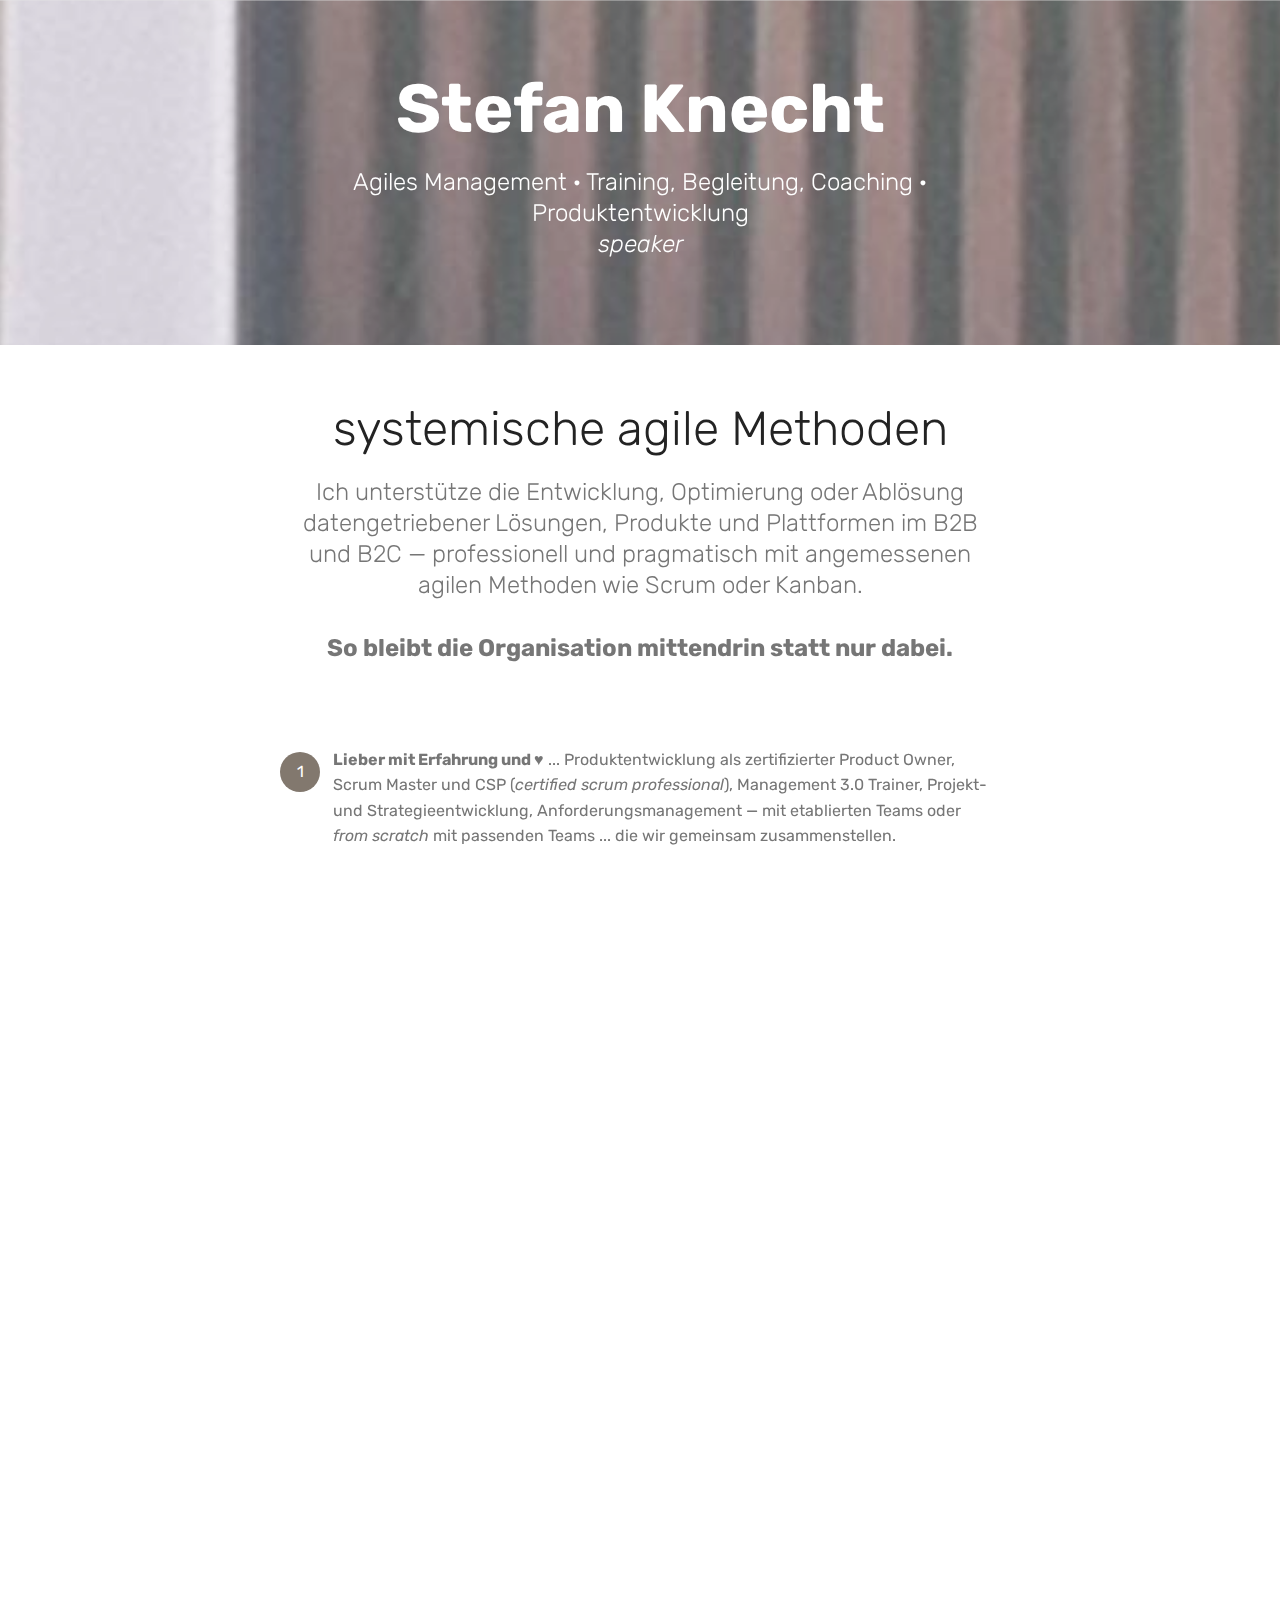
==== index.html @ 3e223a9f "create github pages" ====
<!DOCTYPE html>
<html>
<head>
  <!-- Site made with Mobirise Website Builder v4.4.0, https://mobirise.com -->
  <meta charset="UTF-8">
  <meta http-equiv="X-UA-Compatible" content="IE=edge">
  <meta name="generator" content="Mobirise v4.4.0, mobirise.com">
  <meta name="viewport" content="width=device-width, initial-scale=1">
  <link rel="shortcut icon" href="assets/images/head-knecht-circle-128x128.png" type="image/x-icon">
  <meta name="description" content="personal page, agile training, coaching, psychagilist, kanban, scrum, agile methods, agilization, maagement 3.0, m30, scrum master, product owner, CSP, speaker, agent provokateur, freundlicher kapitalist, vater, mensch.">
  <title>Stefan Knecht</title>
  <link rel="stylesheet" href="assets/tether/tether.min.css">
  <link rel="stylesheet" href="assets/bootstrap/css/bootstrap.min.css">
  <link rel="stylesheet" href="assets/bootstrap/css/bootstrap-grid.min.css">
  <link rel="stylesheet" href="assets/bootstrap/css/bootstrap-reboot.min.css">
  <link rel="stylesheet" href="assets/animate.css/animate.min.css">
  <link rel="stylesheet" href="assets/socicon/css/styles.css">
  <link rel="stylesheet" href="assets/theme/css/style.css">
  <link rel="stylesheet" href="assets/mobirise/css/mbr-additional.css" type="text/css">
  
  
  
</head>
<body>
<section class="mbr-section content5 cid-qC62xe7l63 mbr-parallax-background" id="content5-0" data-rv-view="290">

    

    <div class="mbr-overlay" style="opacity: 0.2; background-color: rgb(193, 193, 193);">
    </div>

    <div class="container">
        <div class="media-container-row">
            <div class="title col-12 col-md-8">
                <h2 class="align-center mbr-bold mbr-white pb-3 mbr-fonts-style display-1">
                    Stefan Knecht</h2>
                <h3 class="mbr-section-subtitle align-center mbr-light mbr-white pb-3 mbr-fonts-style display-5">Agiles Management · Training, Begleitung, Coaching · Produktentwicklung<br><em>speaker</em></h3>
                
                
            </div>
        </div>
    </div>
</section>

<section class="engine"><a href="https://mobirise.co/b">free web page creator</a></section><section class="mbr-section content4 cid-qC62ypZS4w" id="content4-1" data-rv-view="293">

    

    <div class="container">
        <div class="media-container-row">
            <div class="title col-12 col-md-8">
                <h2 class="align-center pb-3 mbr-fonts-style display-2">systemische agile Methoden</h2>
                <h3 class="mbr-section-subtitle align-center mbr-light mbr-fonts-style display-5">Ich unterstütze die Entwicklung, Optimierung oder Ablösung datengetriebener Lösungen, Produkte und Plattformen im B2B und B2C — professionell und pragmatisch mit angemessenen agilen Methoden wie Scrum oder Kanban. <br><br><strong>So bleibt die Organisation mittendrin statt nur dabei.</strong><br></h3>
                
            </div>
        </div>
    </div>
</section>

<section class="mbr-section article content11 cid-qC62BVT4iI" id="content11-3" data-rv-view="295">
     

    <div class="container">
        <div class="media-container-row">
            <div class="mbr-text counter-container col-12 col-md-8 mbr-fonts-style display-7">
                <ol>
                    <li><strong>Lieber mit Erfahrung und ♥</strong> ... Produktentwicklung als zertifizierter Product Owner, Scrum Master und CSP (<em>certified scrum professional</em>), Management 3.0 Trainer, Projekt- und Strategieentwicklung, Anforderungsmanagement — mit etablierten Teams oder <em>from scratch</em> mit passenden Teams ... die wir gemeinsam zusammenstellen.</li>
                    <li><strong>Einführung und Anwendung agiler Methoden und Verfahren</strong> in der konkreten Arbeit als <em>training while doing </em>statt trockener Schulungen (die am Tag danach verflogen sind).</li>
                    <li><strong>Kollaborative Wissensarbeit mit Wikis</strong>: Konzept, Struktur, Aufbau, Administration, Marketing und Betrieb für ein halbes Dutzend Confluence/Jira Umgebungen von 30-600 Nutzern, robuste und alltäglich genutzte Intranets und Extranets für mehrere internationale Unternehmen.</li>
                </ol>
            </div>
        </div>
    </div>
</section>

<section class="mbr-section content6 cid-qC7tRQC33G" id="content6-b" data-rv-view="296">
    
     
    
    <div class="container">
        <div class="media-container-row">
            <div class="col-12 col-md-8">
                <div class="media-container-row">
                    <div class="mbr-figure" style="width: 35%;">
                      <img src="assets/images/head-knecht-160w-320x364.jpg" alt="Stefan Knecht" title="" media-simple="true">  
                    </div>
                    <div class="media-content">
                        <div class="mbr-section-text">
                            <p class="mbr-text mb-0 mbr-fonts-style display-7">Ach ja: als gelegentlicher <em>speaker</em> buchen Sie mich über <a href="www.it-economics.de">it-economics</a>, für die ich als Agiler Trainer und Management Coach bei eher großen Organisationen arbeite. Change und so. Und dieses Agildings.<br><br>Manchmal spreche über »<strong>OS H — Betriebssystem Mensch</strong>« (<a href="https://www.youtube.com/watch?v=4vbYC69bSaQ">Video</a>, Mai 2017 ... wobei die storyline heute schon ein paar Umdrehungen weiter ist), oder über »<strong>Biases — kognitive Fehlleistungen (und weshalb wir ihnen nicht entfleuchen können)</strong>«. Gerne spreche ich auch über die <strong>Queue Theory</strong>, die Warteschlangentheorie, aus der wir auch lernen können, dass mehr nicht immer besser ist. <br>Oder wir starten mit »<strong>Kanban — schmal und schlau</strong>«. <br><br>Suchen Sie sich was aus. <br>Wir sicher eine freundliche Provokation, die Ihnen auf die agile Überholspur hilft. <br><br><a href="mailto:knecht@digitalien.org">Reden</a>?<br></p>
                        </div>
                    </div>
                </div>
            </div>
        </div>
    </div>
</section>

<section class="cid-qC6bZxqhh1 mbr-reveal" id="footer5-6" data-rv-view="298">

    

    <div class="mbr-overlay" style="opacity: 0; background-color: rgb(60, 60, 60);"></div>

    <div class="container">
        <div class="media-container-row">
            <div class="col-md-3">
                <div class="media-wrap">
                    <a href="mailto:knecht@digitalien.org">
                       <img src="assets/images/no-unicorns-harmed-190x190.png" alt="no unicorns were harmed, building this site. guaranteed. <räusper>" title="" media-simple="true">
                    </a>
                </div>
            </div>
            <div class="col-md-9">
                <p class="mbr-text align-right links mbr-fonts-style display-7">&nbsp; &nbsp; &nbsp; &nbsp; &nbsp; &nbsp; &nbsp; &nbsp; &nbsp; &nbsp; &nbsp; &nbsp; &nbsp; &nbsp; &nbsp; &nbsp; &nbsp; &nbsp; &nbsp; &nbsp; &nbsp; &nbsp; &nbsp; &nbsp; &nbsp;&nbsp; &nbsp; &nbsp; &nbsp; &nbsp; &nbsp; &nbsp; &nbsp; &nbsp; &nbsp; &nbsp; &nbsp; &nbsp;</p>
            </div>
        </div>
        <div class="footer-lower">
            <div class="media-container-row">
                <div class="col-md-12">
                    <hr>
                </div>
            </div>
            <div class="media-container-row mbr-white">
                <div class="col-md-6 copyright">
                    <p class="mbr-text mbr-fonts-style display-7">
                        © Copyright 2017, 2018 usw. · <a href="Impressum — Imprint" class="text-white">Impressum — Imprint</a></p>
                </div>
                <div class="col-md-6">
                    <div class="social-list align-right">
                        <div class="soc-item">
                            <a href="https://twitter.com/knechtomat" target="_blank">
                                <span class="mbr-iconfont mbr-iconfont-social socicon-twitter socicon" style="color: rgb(255, 255, 255);" media-simple="true"></span>
                            </a>
                        </div>
                        <div class="soc-item">
                            <a href="http://www.quora.com/Stefan-Knecht" target="_blank">
                                <span class="mbr-iconfont mbr-iconfont-social socicon-quora socicon" style="color: rgb(255, 255, 255);" media-simple="true"></span>
                            </a>
                        </div>
                        <div class="soc-item">
                            <a href="https://plus.google.com/114201267619487874343" target="_blank">
                                <span class="mbr-iconfont mbr-iconfont-social socicon-googleplus socicon" style="color: rgb(255, 255, 255);" media-simple="true"></span>
                            </a>
                        </div>
                        <div class="soc-item">
                            <a href="http://www.linkedin.com/in/knecht" target="_blank">
                                <span class="mbr-iconfont mbr-iconfont-social socicon-linkedin socicon" style="color: rgb(255, 255, 255);" media-simple="true"></span>
                            </a>
                        </div>
                        <div class="soc-item">
                            <a href="https://www.xing.com/profile/Stefan_Knecht" target="_blank">
                                <span class="mbr-iconfont mbr-iconfont-social socicon-xing socicon" style="color: rgb(255, 255, 255);" media-simple="true"></span>
                            </a>
                        </div>
                        
                    </div>
                </div>
            </div>
        </div>
    </div>
</section>


  <script src="assets/web/assets/jquery/jquery.min.js"></script>
  <script src="assets/popper/popper.min.js"></script>
  <script src="assets/tether/tether.min.js"></script>
  <script src="assets/bootstrap/js/bootstrap.min.js"></script>
  <script src="assets/smooth-scroll/smooth-scroll.js"></script>
  <script src="assets/jarallax/jarallax.min.js"></script>
  <script src="assets/viewport-checker/jquery.viewportchecker.js"></script>
  <script src="assets/theme/js/script.js"></script>
  
  
 <div id="scrollToTop" class="scrollToTop mbr-arrow-up"><a style="text-align: center;"><i class="mbri-down mbr-iconfont"></i></a></div>
    <input name="animation" type="hidden">
  </body>
</html>
---- assets/socicon/css/styles.css ----
@charset "UTF-8";

@font-face {
  font-family: "socicon";
  src:url("../fonts/socicon.eot");
  src:url("../fonts/socicon.eot?#iefix") format("embedded-opentype"),
    url("../fonts/socicon.woff") format("woff"),
    url("../fonts/socicon.ttf") format("truetype"),
    url("../fonts/socicon.svg#socicon") format("svg");
  font-weight: normal;
  font-style: normal;

}

[data-icon]:before {
  font-family: "socicon" !important;
  content: attr(data-icon);
  font-style: normal !important;
  font-weight: normal !important;
  font-variant: normal !important;
  text-transform: none !important;
  speak: none;
  line-height: 1;
  -webkit-font-smoothing: antialiased;
  -moz-osx-font-smoothing: grayscale;
}

[class^="socicon-"]:before,
[class*=" socicon-"]:before {
  font-family: "socicon" !important;
  font-style: normal !important;
  font-weight: normal !important;
  font-variant: normal !important;
  text-transform: none !important;
  speak: none;
  line-height: 1;
  -webkit-font-smoothing: antialiased;
  -moz-osx-font-smoothing: grayscale;
}

.socicon-modelmayhem:before {
  content: "\e000";
}
.socicon-mixcloud:before {
  content: "\e001";
}
.socicon-drupal:before {
  content: "\e002";
}
.socicon-swarm:before {
  content: "\e003";
}
.socicon-istock:before {
  content: "\e004";
}
.socicon-yammer:before {
  content: "\e005";
}
.socicon-ello:before {
  content: "\e006";
}
.socicon-stackoverflow:before {
  content: "\e007";
}
.socicon-persona:before {
  content: "\e008";
}
.socicon-triplej:before {
  content: "\e009";
}
.socicon-houzz:before {
  content: "\e00a";
}
.socicon-rss:before {
  content: "\e00b";
}
.socicon-paypal:before {
  content: "\e00c";
}
.socicon-odnoklassniki:before {
  content: "\e00d";
}
.socicon-airbnb:before {
  content: "\e00e";
}
.socicon-periscope:before {
  content: "\e00f";
}
.socicon-outlook:before {
  content: "\e010";
}
.socicon-coderwall:before {
  content: "\e011";
}
.socicon-tripadvisor:before {
  content: "\e012";
}
.socicon-appnet:before {
  content: "\e013";
}
.socicon-goodreads:before {
  content: "\e014";
}
.socicon-tripit:before {
  content: "\e015";
}
.socicon-lanyrd:before {
  content: "\e016";
}
.socicon-slideshare:before {
  content: "\e017";
}
.socicon-buffer:before {
  content: "\e018";
}
.socicon-disqus:before {
  content: "\e019";
}
.socicon-vkontakte:before {
  content: "\e01a";
}
.socicon-whatsapp:before {
  content: "\e01b";
}
.socicon-patreon:before {
  content: "\e01c";
}
.socicon-storehouse:before {
  content: "\e01d";
}
.socicon-pocket:before {
  content: "\e01e";
}
.socicon-mail:before {
  content: "\e01f";
}
.socicon-blogger:before {
  content: "\e020";
}
.socicon-technorati:before {
  content: "\e021";
}
.socicon-reddit:before {
  content: "\e022";
}
.socicon-dribbble:before {
  content: "\e023";
}
.socicon-stumbleupon:before {
  content: "\e024";
}
.socicon-digg:before {
  content: "\e025";
}
.socicon-envato:before {
  content: "\e026";
}
.socicon-behance:before {
  content: "\e027";
}
.socicon-delicious:before {
  content: "\e028";
}
.socicon-deviantart:before {
  content: "\e029";
}
.socicon-forrst:before {
  content: "\e02a";
}
.socicon-play:before {
  content: "\e02b";
}
.socicon-zerply:before {
  content: "\e02c";
}
.socicon-wikipedia:before {
  content: "\e02d";
}
.socicon-apple:before {
  content: "\e02e";
}
.socicon-flattr:before {
  content: "\e02f";
}
.socicon-github:before {
  content: "\e030";
}
.socicon-renren:before {
  content: "\e031";
}
.socicon-friendfeed:before {
  content: "\e032";
}
.socicon-newsvine:before {
  content: "\e033";
}
.socicon-identica:before {
  content: "\e034";
}
.socicon-bebo:before {
  content: "\e035";
}
.socicon-zynga:before {
  content: "\e036";
}
.socicon-steam:before {
  content: "\e037";
}
.socicon-xbox:before {
  content: "\e038";
}
.socicon-windows:before {
  content: "\e039";
}
.socicon-qq:before {
  content: "\e03a";
}
.socicon-douban:before {
  content: "\e03b";
}
.socicon-meetup:before {
  content: "\e03c";
}
.socicon-playstation:before {
  content: "\e03d";
}
.socicon-android:before {
  content: "\e03e";
}
.socicon-snapchat:before {
  content: "\e03f";
}
.socicon-twitter:before {
  content: "\e040";
}
.socicon-facebook:before {
  content: "\e041";
}
.socicon-googleplus:before {
  content: "\e042";
}
.socicon-pinterest:before {
  content: "\e043";
}
.socicon-foursquare:before {
  content: "\e044";
}
.socicon-yahoo:before {
  content: "\e045";
}
.socicon-skype:before {
  content: "\e046";
}
.socicon-yelp:before {
  content: "\e047";
}
.socicon-feedburner:before {
  content: "\e048";
}
.socicon-linkedin:before {
  content: "\e049";
}
.socicon-viadeo:before {
  content: "\e04a";
}
.socicon-xing:before {
  content: "\e04b";
}
.socicon-myspace:before {
  content: "\e04c";
}
.socicon-soundcloud:before {
  content: "\e04d";
}
.socicon-spotify:before {
  content: "\e04e";
}
.socicon-grooveshark:before {
  content: "\e04f";
}
.socicon-lastfm:before {
  content: "\e050";
}
.socicon-youtube:before {
  content: "\e051";
}
.socicon-vimeo:before {
  content: "\e052";
}
.socicon-dailymotion:before {
  content: "\e053";
}
.socicon-vine:before {
  content: "\e054";
}
.socicon-flickr:before {
  content: "\e055";
}
.socicon-500px:before {
  content: "\e056";
}
.socicon-wordpress:before {
  content: "\e058";
}
.socicon-tumblr:before {
  content: "\e059";
}
.socicon-twitch:before {
  content: "\e05a";
}
.socicon-8tracks:before {
  content: "\e05b";
}
.socicon-amazon:before {
  content: "\e05c";
}
.socicon-icq:before {
  content: "\e05d";
}
.socicon-smugmug:before {
  content: "\e05e";
}
.socicon-ravelry:before {
  content: "\e05f";
}
.socicon-weibo:before {
  content: "\e060";
}
.socicon-baidu:before {
  content: "\e061";
}
.socicon-angellist:before {
  content: "\e062";
}
.socicon-ebay:before {
  content: "\e063";
}
.socicon-imdb:before {
  content: "\e064";
}
.socicon-stayfriends:before {
  content: "\e065";
}
.socicon-residentadvisor:before {
  content: "\e066";
}
.socicon-google:before {
  content: "\e067";
}
.socicon-yandex:before {
  content: "\e068";
}
.socicon-sharethis:before {
  content: "\e069";
}
.socicon-bandcamp:before {
  content: "\e06a";
}
.socicon-itunes:before {
  content: "\e06b";
}
.socicon-deezer:before {
  content: "\e06c";
}
.socicon-telegram:before {
  content: "\e06e";
}
.socicon-openid:before {
  content: "\e06f";
}
.socicon-amplement:before {
  content: "\e070";
}
.socicon-viber:before {
  content: "\e071";
}
.socicon-zomato:before {
  content: "\e072";
}
.socicon-draugiem:before {
  content: "\e074";
}
.socicon-endomodo:before {
  content: "\e075";
}
.socicon-filmweb:before {
  content: "\e076";
}
.socicon-stackexchange:before {
  content: "\e077";
}
.socicon-wykop:before {
  content: "\e078";
}
.socicon-teamspeak:before {
  content: "\e079";
}
.socicon-teamviewer:before {
  content: "\e07a";
}
.socicon-ventrilo:before {
  content: "\e07b";
}
.socicon-younow:before {
  content: "\e07c";
}
.socicon-raidcall:before {
  content: "\e07d";
}
.socicon-mumble:before {
  content: "\e07e";
}
.socicon-medium:before {
  content: "\e06d";
}
.socicon-bebee:before {
  content: "\e07f";
}
.socicon-hitbox:before {
  content: "\e080";
}
.socicon-reverbnation:before {
  content: "\e081";
}
.socicon-formulr:before {
  content: "\e082";
}
.socicon-instagram:before {
  content: "\e057";
}
.socicon-battlenet:before {
  content: "\e083";
}
.socicon-chrome:before {
  content: "\e084";
}
.socicon-discord:before {
  content: "\e086";
}
.socicon-issuu:before {
  content: "\e087";
}
.socicon-macos:before {
  content: "\e088";
}
.socicon-firefox:before {
  content: "\e089";
}
.socicon-opera:before {
  content: "\e08d";
}
.socicon-keybase:before {
  content: "\e090";
}
.socicon-alliance:before {
  content: "\e091";
}
.socicon-livejournal:before {
  content: "\e092";
}
.socicon-googlephotos:before {
  content: "\e093";
}
.socicon-horde:before {
  content: "\e094";
}
.socicon-etsy:before {
  content: "\e095";
}
.socicon-zapier:before {
  content: "\e096";
}
.socicon-google-scholar:before {
  content: "\e097";
}
.socicon-researchgate:before {
  content: "\e098";
}
.socicon-wechat:before {
  content: "\e099";
}
.socicon-strava:before {
  content: "\e09a";
}
.socicon-line:before {
  content: "\e09b";
}
.socicon-lyft:before {
  content: "\e09c";
}
.socicon-uber:before {
  content: "\e09d";
}
.socicon-songkick:before {
  content: "\e09e";
}
.socicon-viewbug:before {
  content: "\e09f";
}
.socicon-googlegroups:before {
  content: "\e0a0";
}
.socicon-quora:before {
  content: "\e073";
}
.socicon-diablo:before {
  content: "\e085";
}
.socicon-blizzard:before {
  content: "\e0a1";
}
.socicon-hearthstone:before {
  content: "\e08b";
}
.socicon-heroes:before {
  content: "\e08a";
}
.socicon-overwatch:before {
  content: "\e08c";
}
.socicon-warcraft:before {
  content: "\e08e";
}
.socicon-starcraft:before {
  content: "\e08f";
}
.socicon-beam:before {
  content: "\e0a2";
}
.socicon-curse:before {
  content: "\e0a3";
}
.socicon-player:before {
  content: "\e0a4";
}
.socicon-streamjar:before {
  content: "\e0a5";
}
.socicon-nintendo:before {
  content: "\e0a6";
}
.socicon-hellocoton:before {
  content: "\e0a7";
}
---- assets/theme/css/style.css ----
/*!
 * Mobirise v4 theme (https://mobirise.com/)
 * Copyright 2017 Mobirise
 */
section {
  background-color: #eeeeee; }

section,
.container,
.container-fluid {
  position: relative;
  word-wrap: break-word; }

a.mbr-iconfont:hover {
  text-decoration: none; }

.article .lead p, .article .lead ul, .article .lead ol, .article .lead pre, .article .lead blockquote {
  margin-bottom: 0; }

a {
  font-style: normal;
  font-weight: 400;
  cursor: pointer; }
  a, a:hover {
    text-decoration: none; }

figure {
  margin-bottom: 0; }

body {
  color: #232323; }

h1, h2, h3, h4, h5, h6,
.h1, .h2, .h3, .h4, .h5, .h6,
.display-1, .display-2, .display-3, .display-4 {
  line-height: 1;
  word-break: break-word;
  word-wrap: break-word; }

b, strong {
  font-weight: bold; }

blockquote {
  padding: 10px 0 10px 20px;
  position: relative;
  border-left: 2px solid;
  border-color: #ff3366; }

input:-webkit-autofill, input:-webkit-autofill:hover, input:-webkit-autofill:focus, input:-webkit-autofill:active {
  transition-delay: 9999s;
  transition-property: background-color, color; }

textarea[type="hidden"] {
  display: none; }

body {
  position: relative; }

section {
  background-position: 50% 50%;
  background-repeat: no-repeat;
  background-size: cover; }
  section .mbr-background-video,
  section .mbr-background-video-preview {
    position: absolute;
    bottom: 0;
    left: 0;
    right: 0;
    top: 0; }

.hidden {
  visibility: hidden; }

.mbr-z-index20 {
  z-index: 20; }

/*! Base colors */
.mbr-white {
  color: #ffffff; }

.mbr-black {
  color: #000000; }

.mbr-bg-white {
  background-color: #ffffff; }

.mbr-bg-black {
  background-color: #000000; }

/*! Text-aligns */
.align-left {
  text-align: left; }

.align-center {
  text-align: center; }

.align-right {
  text-align: right; }

@media (max-width: 767px) {
  .align-left, .align-center, .align-right, .mbr-section-btn, .mbr-section-title {
    text-align: center; } }
/*! Font-weight  */
.mbr-light {
  font-weight: 300; }

.mbr-regular {
  font-weight: 400; }

.mbr-semibold {
  font-weight: 500; }

.mbr-bold {
  font-weight: 700; }

/*! Media  */
.media-size-item {
  -webkit-flex: 1 1 auto;
  -moz-flex: 1 1 auto;
  -ms-flex: 1 1 auto;
  -o-flex: 1 1 auto;
  flex: 1 1 auto; }

.media-content {
  -webkit-flex-basis: 100%;
  flex-basis: 100%; }

.media-container-row {
  display: -ms-flexbox;
  display: -webkit-flex;
  display: flex;
  -webkit-flex-direction: row;
  -ms-flex-direction: row;
  flex-direction: row;
  -webkit-flex-wrap: wrap;
  -ms-flex-wrap: wrap;
  flex-wrap: wrap;
  -webkit-justify-content: center;
  -ms-flex-pack: center;
  justify-content: center;
  -webkit-align-content: center;
  -ms-flex-line-pack: center;
  align-content: center;
  -webkit-align-items: start;
  -ms-flex-align: start;
  align-items: start; }
  .media-container-row .media-size-item {
    width: 400px; }

.media-container-column {
  display: -ms-flexbox;
  display: -webkit-flex;
  display: flex;
  -webkit-flex-direction: column;
  -ms-flex-direction: column;
  flex-direction: column;
  -webkit-flex-wrap: wrap;
  -ms-flex-wrap: wrap;
  flex-wrap: wrap;
  -webkit-justify-content: center;
  -ms-flex-pack: center;
  justify-content: center;
  -webkit-align-content: center;
  -ms-flex-line-pack: center;
  align-content: center;
  -webkit-align-items: stretch;
  -ms-flex-align: stretch;
  align-items: stretch; }
  .media-container-column > * {
    width: 100%; }

@media (min-width: 992px) {
  .media-container-row {
    -webkit-flex-wrap: nowrap;
    -ms-flex-wrap: nowrap;
    flex-wrap: nowrap; } }
figure {
  overflow: hidden; }

figure[mbr-media-size] {
  transition: width 0.1s; }

.mbr-figure img, .mbr-figure iframe {
  display: block;
  width: 100%; }

.card {
  background-color: transparent;
  border: none; }

.card-img {
  text-align: center;
  flex-shrink: 0; }

.media {
  max-width: 100%;
  margin: 0 auto; }

.mbr-figure {
  -ms-flex-item-align: center;
  -ms-grid-row-align: center;
  -webkit-align-self: center;
  align-self: center; }

.media-container > div {
  max-width: 100%; }

.mbr-figure img, .card-img img {
  width: 100%; }

@media (max-width: 991px) {
  .media-size-item {
    width: auto !important; }

  .media {
    width: auto; }

  .mbr-figure {
    width: 100% !important; } }
/*! Buttons */
.mbr-section-btn {
  margin-left: -.25rem;
  margin-right: -.25rem;
  font-size: 0; }

nav .mbr-section-btn {
  margin-left: 0rem;
  margin-right: 0rem; }

/*! Btn icon margin */
.btn .mbr-iconfont, .btn.btn-sm .mbr-iconfont {
  cursor: pointer;
  margin-right: 0.5rem; }

.btn.btn-md .mbr-iconfont, .btn.btn-md .mbr-iconfont {
  margin-right: 0.8rem; }

.mbr-regular {
  font-weight: 400; }

.mbr-semibold {
  font-weight: 500; }

.mbr-bold {
  font-weight: 700; }

[type="submit"] {
  -webkit-appearance: none; }

/*! Full-screen */
.mbr-fullscreen .mbr-overlay {
  min-height: 100vh; }

.mbr-fullscreen {
  display: flex;
  display: -webkit-flex;
  display: -moz-flex;
  display: -ms-flex;
  display: -o-flex;
  align-items: center;
  -webkit-align-items: center;
  min-height: 100vh;
  padding-top: 3rem;
  padding-bottom: 3rem; }

/*! Map */
.map {
  height: 25rem;
  position: relative; }
  .map iframe {
    width: 100%;
    height: 100%; }

/* Form */
.form-asterisk {
  font-family: initial;
  position: absolute;
  top: -2px;
  font-weight: normal; }

/*! Scroll to top arrow */
.mbr-arrow-up {
  bottom: 25px;
  right: 90px;
  position: fixed;
  text-align: right;
  z-index: 5000;
  color: #ffffff;
  font-size: 32px;
  transform: rotate(180deg);
  -webkit-transform: rotate(180deg); }

.mbr-arrow-up a {
  background: rgba(0, 0, 0, 0.2);
  border-radius: 3px;
  color: #fff;
  display: inline-block;
  height: 60px;
  width: 60px;
  outline-style: none !important;
  position: relative;
  text-decoration: none;
  transition: all .3s ease-in-out;
  cursor: pointer;
  text-align: center; }
  .mbr-arrow-up a:hover {
    background-color: rgba(0, 0, 0, 0.4); }
  .mbr-arrow-up a i {
    line-height: 60px; }

.mbr-arrow-up-icon {
  display: block;
  color: #fff; }

.mbr-arrow-up-icon::before {
  content: "\203a";
  display: inline-block;
  font-family: serif;
  font-size: 32px;
  line-height: 1;
  font-style: normal;
  position: relative;
  top: 6px;
  left: -4px;
  -webkit-transform: rotate(-90deg);
  transform: rotate(-90deg); }

/*! Arrow Down */
.mbr-arrow {
  position: absolute;
  bottom: 45px;
  left: 50%;
  width: 60px;
  height: 60px;
  cursor: pointer;
  background-color: rgba(80, 80, 80, 0.5);
  border-radius: 50%;
  -webkit-transform: translateX(-50%);
  transform: translateX(-50%); }
  .mbr-arrow > a {
    display: inline-block;
    text-decoration: none;
    outline-style: none;
    -webkit-animation: arrowdown 1.7s ease-in-out infinite;
    animation: arrowdown 1.7s ease-in-out infinite; }
    .mbr-arrow > a > i {
      position: absolute;
      top: -2px;
      left: 15px;
      font-size: 2rem; }

@keyframes arrowdown {
  0% {
    transform: translateY(0px);
    -webkit-transform: translateY(0px); }
  50% {
    transform: translateY(-5px);
    -webkit-transform: translateY(-5px); }
  100% {
    transform: translateY(0px);
    -webkit-transform: translateY(0px); } }
@-webkit-keyframes arrowdown {
  0% {
    transform: translateY(0px);
    -webkit-transform: translateY(0px); }
  50% {
    transform: translateY(-5px);
    -webkit-transform: translateY(-5px); }
  100% {
    transform: translateY(0px);
    -webkit-transform: translateY(0px); } }
@media (max-width: 500px) {
  .mbr-arrow-up {
    left: 50%;
    right: auto;
    transform: translateX(-50%) rotate(180deg);
    -webkit-transform: translateX(-50%) rotate(180deg); } }
/*Gradients animation*/
@keyframes gradient-animation {
  from {
    background-position: 0% 100%;
    animation-timing-function: ease-in-out; }
  to {
    background-position: 100% 0%;
    animation-timing-function: ease-in-out; } }
@-webkit-keyframes gradient-animation {
  from {
    background-position: 0% 100%;
    animation-timing-function: ease-in-out; }
  to {
    background-position: 100% 0%;
    animation-timing-function: ease-in-out; } }
.bg-gradient {
  background-size: 200% 200%;
  animation: gradient-animation 5s infinite alternate;
  -webkit-animation: gradient-animation 5s infinite alternate; }

.menu .navbar-brand {
  display: -webkit-flex; }
  .menu .navbar-brand span {
    display: flex;
    display: -webkit-flex; }
  .menu .navbar-brand .navbar-caption-wrap {
    display: -webkit-flex; }
  .menu .navbar-brand .navbar-logo img {
    display: -webkit-flex; }
@media (min-width: 768px) and (max-width: 991px) {
  .menu .navbar-toggleable-sm .navbar-nav {
    display: -webkit-box;
    display: -webkit-flex;
    display: -ms-flexbox; } }
@media (min-width: 992px) {
  .menu .navbar-nav.nav-dropdown {
    display: -webkit-flex; }
  .menu .navbar-toggleable-sm .navbar-collapse {
    display: -webkit-flex !important; } }

/*# sourceMappingURL=style.css.map */
.engine {
	position: absolute;
	text-indent: -2400px;
	text-align: center;
	padding: 0;
	top: 0;
	left: -2400px;
}
---- assets/mobirise/css/mbr-additional.css ----
@import url(https://fonts.googleapis.com/css?family=Rubik:300,300i,400,400i,500,500i,700,700i,900,900i);





body {
  font-style: normal;
  line-height: 1.5;
}
.mbr-section-title {
  font-style: normal;
  line-height: 1.2;
}
.mbr-section-subtitle {
  line-height: 1.3;
}
.mbr-text {
  font-style: normal;
  line-height: 1.6;
}
.display-1 {
  font-family: 'Rubik', sans-serif;
  font-size: 4.25rem;
}
.display-1 > .mbr-iconfont {
  font-size: 6.8rem;
}
.display-2 {
  font-family: 'Rubik', sans-serif;
  font-size: 3rem;
}
.display-2 > .mbr-iconfont {
  font-size: 4.8rem;
}
.display-4 {
  font-family: 'Rubik', sans-serif;
  font-size: 1rem;
}
.display-4 > .mbr-iconfont {
  font-size: 1.6rem;
}
.display-5 {
  font-family: 'Rubik', sans-serif;
  font-size: 1.5rem;
}
.display-5 > .mbr-iconfont {
  font-size: 2.4rem;
}
.display-7 {
  font-family: 'Rubik', sans-serif;
  font-size: 1rem;
}
.display-7 > .mbr-iconfont {
  font-size: 1.6rem;
}
/* ---- Fluid typography for mobile devices ---- */
/* 1.4 - font scale ratio ( bootstrap == 1.42857 ) */
/* 100vw - current viewport width */
/* (48 - 20)  48 == 48rem == 768px, 20 == 20rem == 320px(minimal supported viewport) */
/* 0.65 - min scale variable, may vary */
@media (max-width: 768px) {
  .display-1 {
    font-size: 3.4rem;
    font-size: calc( 2.1374999999999997rem + (4.25 - 2.1374999999999997) * ((100vw - 20rem) / (48 - 20)));
    line-height: calc( 1.4 * (2.1374999999999997rem + (4.25 - 2.1374999999999997) * ((100vw - 20rem) / (48 - 20))));
  }
  .display-2 {
    font-size: 2.4rem;
    font-size: calc( 1.7rem + (3 - 1.7) * ((100vw - 20rem) / (48 - 20)));
    line-height: calc( 1.4 * (1.7rem + (3 - 1.7) * ((100vw - 20rem) / (48 - 20))));
  }
  .display-4 {
    font-size: 0.8rem;
    font-size: calc( 1rem + (1 - 1) * ((100vw - 20rem) / (48 - 20)));
    line-height: calc( 1.4 * (1rem + (1 - 1) * ((100vw - 20rem) / (48 - 20))));
  }
  .display-5 {
    font-size: 1.2rem;
    font-size: calc( 1.175rem + (1.5 - 1.175) * ((100vw - 20rem) / (48 - 20)));
    line-height: calc( 1.4 * (1.175rem + (1.5 - 1.175) * ((100vw - 20rem) / (48 - 20))));
  }
}
/* Buttons */
.btn {
  font-weight: 500;
  border-width: 2px;
  font-style: normal;
  letter-spacing: 1px;
  margin: .4rem .8rem;
  white-space: normal;
  -webkit-transition: all 0.3s ease-in-out;
  -moz-transition: all 0.3s ease-in-out;
  transition: all 0.3s ease-in-out;
  padding: 1rem 3rem;
  border-radius: 3px;
  display: inline-flex;
  align-items: center;
  justify-content: center;
  word-break: break-word;
}
.btn-sm {
  font-weight: 500;
  letter-spacing: 1px;
  -webkit-transition: all 0.3s ease-in-out;
  -moz-transition: all 0.3s ease-in-out;
  transition: all 0.3s ease-in-out;
  padding: 0.6rem 1.5rem;
  border-radius: 3px;
}
.btn-md {
  font-weight: 500;
  letter-spacing: 1px;
  margin: .4rem .8rem !important;
  -webkit-transition: all 0.3s ease-in-out;
  -moz-transition: all 0.3s ease-in-out;
  transition: all 0.3s ease-in-out;
  padding: 1rem 3rem;
  border-radius: 3px;
}
.btn-lg {
  font-weight: 500;
  letter-spacing: 1px;
  margin: .4rem .8rem !important;
  -webkit-transition: all 0.3s ease-in-out;
  -moz-transition: all 0.3s ease-in-out;
  transition: all 0.3s ease-in-out;
  padding: 1.2rem 3.2rem;
  border-radius: 3px;
}
.bg-primary {
  background-color: #149dcc !important;
}
.bg-success {
  background-color: #f7ed4a !important;
}
.bg-info {
  background-color: #82786e !important;
}
.bg-warning {
  background-color: #879a9f !important;
}
.bg-danger {
  background-color: #b1a374 !important;
}
.btn-primary,
.btn-primary:active {
  background-color: #149dcc;
  border-color: #149dcc;
  color: #ffffff;
}
.btn-primary:hover,
.btn-primary:focus,
.btn-primary.focus,
.btn-primary.active {
  color: #ffffff;
  background-color: #0d6786;
  border-color: #0d6786;
}
.btn-primary.disabled,
.btn-primary:disabled {
  color: #ffffff !important;
  background-color: #0d6786 !important;
  border-color: #0d6786 !important;
}
.btn-secondary,
.btn-secondary:active {
  background-color: #ff3366;
  border-color: #ff3366;
  color: #ffffff;
}
.btn-secondary:hover,
.btn-secondary:focus,
.btn-secondary.focus,
.btn-secondary.active {
  color: #ffffff;
  background-color: #e50039;
  border-color: #e50039;
}
.btn-secondary.disabled,
.btn-secondary:disabled {
  color: #ffffff !important;
  background-color: #e50039 !important;
  border-color: #e50039 !important;
}
.btn-info,
.btn-info:active {
  background-color: #82786e;
  border-color: #82786e;
  color: #ffffff;
}
.btn-info:hover,
.btn-info:focus,
.btn-info.focus,
.btn-info.active {
  color: #ffffff;
  background-color: #59524b;
  border-color: #59524b;
}
.btn-info.disabled,
.btn-info:disabled {
  color: #ffffff !important;
  background-color: #59524b !important;
  border-color: #59524b !important;
}
.btn-success,
.btn-success:active {
  background-color: #f7ed4a;
  border-color: #f7ed4a;
  color: #ffffff;
}
.btn-success:hover,
.btn-success:focus,
.btn-success.focus,
.btn-success.active {
  color: #ffffff;
  background-color: #eadd0a;
  border-color: #eadd0a;
}
.btn-success.disabled,
.btn-success:disabled {
  color: #ffffff !important;
  background-color: #eadd0a !important;
  border-color: #eadd0a !important;
}
.btn-warning,
.btn-warning:active {
  background-color: #879a9f;
  border-color: #879a9f;
  color: #ffffff;
}
.btn-warning:hover,
.btn-warning:focus,
.btn-warning.focus,
.btn-warning.active {
  color: #ffffff;
  background-color: #617479;
  border-color: #617479;
}
.btn-warning.disabled,
.btn-warning:disabled {
  color: #ffffff !important;
  background-color: #617479 !important;
  border-color: #617479 !important;
}
.btn-danger,
.btn-danger:active {
  background-color: #b1a374;
  border-color: #b1a374;
  color: #ffffff;
}
.btn-danger:hover,
.btn-danger:focus,
.btn-danger.focus,
.btn-danger.active {
  color: #ffffff;
  background-color: #8b7d4e;
  border-color: #8b7d4e;
}
.btn-danger.disabled,
.btn-danger:disabled {
  color: #ffffff !important;
  background-color: #8b7d4e !important;
  border-color: #8b7d4e !important;
}
.btn-white {
  color: #333333 !important;
}
.btn-white,
.btn-white:active {
  background-color: #ffffff;
  border-color: #ffffff;
  color: #ffffff;
}
.btn-white:hover,
.btn-white:focus,
.btn-white.focus,
.btn-white.active {
  color: #ffffff;
  background-color: #d4d4d4;
  border-color: #d4d4d4;
}
.btn-white.disabled,
.btn-white:disabled {
  color: #ffffff !important;
  background-color: #d4d4d4 !important;
  border-color: #d4d4d4 !important;
}
.btn-black,
.btn-black:active {
  background-color: #333333;
  border-color: #333333;
  color: #ffffff;
}
.btn-black:hover,
.btn-black:focus,
.btn-black.focus,
.btn-black.active {
  color: #ffffff;
  background-color: #0d0d0d;
  border-color: #0d0d0d;
}
.btn-black.disabled,
.btn-black:disabled {
  color: #ffffff !important;
  background-color: #0d0d0d !important;
  border-color: #0d0d0d !important;
}
.btn-primary-outline,
.btn-primary-outline:active {
  background: none;
  border-color: #0b566f;
  color: #0b566f;
}
.btn-primary-outline:hover,
.btn-primary-outline:focus,
.btn-primary-outline.focus,
.btn-primary-outline.active {
  color: #ffffff;
  background-color: #149dcc;
  border-color: #149dcc;
}
.btn-primary-outline.disabled,
.btn-primary-outline:disabled {
  color: #ffffff !important;
  background-color: #149dcc !important;
  border-color: #149dcc !important;
}
.btn-secondary-outline,
.btn-secondary-outline:active {
  background: none;
  border-color: #cc0033;
  color: #cc0033;
}
.btn-secondary-outline:hover,
.btn-secondary-outline:focus,
.btn-secondary-outline.focus,
.btn-secondary-outline.active {
  color: #ffffff;
  background-color: #ff3366;
  border-color: #ff3366;
}
.btn-secondary-outline.disabled,
.btn-secondary-outline:disabled {
  color: #ffffff !important;
  background-color: #ff3366 !important;
  border-color: #ff3366 !important;
}
.btn-info-outline,
.btn-info-outline:active {
  background: none;
  border-color: #4b453f;
  color: #4b453f;
}
.btn-info-outline:hover,
.btn-info-outline:focus,
.btn-info-outline.focus,
.btn-info-outline.active {
  color: #ffffff;
  background-color: #82786e;
  border-color: #82786e;
}
.btn-info-outline.disabled,
.btn-info-outline:disabled {
  color: #ffffff !important;
  background-color: #82786e !important;
  border-color: #82786e !important;
}
.btn-success-outline,
.btn-success-outline:active {
  background: none;
  border-color: #d2c609;
  color: #d2c609;
}
.btn-success-outline:hover,
.btn-success-outline:focus,
.btn-success-outline.focus,
.btn-success-outline.active {
  color: #ffffff;
  background-color: #f7ed4a;
  border-color: #f7ed4a;
}
.btn-success-outline.disabled,
.btn-success-outline:disabled {
  color: #ffffff !important;
  background-color: #f7ed4a !important;
  border-color: #f7ed4a !important;
}
.btn-warning-outline,
.btn-warning-outline:active {
  background: none;
  border-color: #55666b;
  color: #55666b;
}
.btn-warning-outline:hover,
.btn-warning-outline:focus,
.btn-warning-outline.focus,
.btn-warning-outline.active {
  color: #ffffff;
  background-color: #879a9f;
  border-color: #879a9f;
}
.btn-warning-outline.disabled,
.btn-warning-outline:disabled {
  color: #ffffff !important;
  background-color: #879a9f !important;
  border-color: #879a9f !important;
}
.btn-danger-outline,
.btn-danger-outline:active {
  background: none;
  border-color: #7a6e45;
  color: #7a6e45;
}
.btn-danger-outline:hover,
.btn-danger-outline:focus,
.btn-danger-outline.focus,
.btn-danger-outline.active {
  color: #ffffff;
  background-color: #b1a374;
  border-color: #b1a374;
}
.btn-danger-outline.disabled,
.btn-danger-outline:disabled {
  color: #ffffff !important;
  background-color: #b1a374 !important;
  border-color: #b1a374 !important;
}
.btn-black-outline,
.btn-black-outline:active {
  background: none;
  border-color: #000000;
  color: #000000;
}
.btn-black-outline:hover,
.btn-black-outline:focus,
.btn-black-outline.focus,
.btn-black-outline.active {
  color: #ffffff;
  background-color: #333333;
  border-color: #333333;
}
.btn-black-outline.disabled,
.btn-black-outline:disabled {
  color: #ffffff !important;
  background-color: #333333 !important;
  border-color: #333333 !important;
}
.btn-white-outline,
.btn-white-outline:active,
.btn-white-outline.active {
  background: none;
  border-color: #ffffff;
  color: #ffffff;
}
.btn-white-outline:hover,
.btn-white-outline:focus,
.btn-white-outline.focus {
  color: #333333;
  background-color: #ffffff;
  border-color: #ffffff;
}
.text-primary {
  color: #149dcc !important;
}
.text-secondary {
  color: #ff3366 !important;
}
.text-success {
  color: #f7ed4a !important;
}
.text-info {
  color: #82786e !important;
}
.text-warning {
  color: #879a9f !important;
}
.text-danger {
  color: #b1a374 !important;
}
.text-white {
  color: #ffffff !important;
}
.text-black {
  color: #000000 !important;
}
a.text-primary:hover,
a.text-primary:focus {
  color: #0b566f !important;
}
a.text-secondary:hover,
a.text-secondary:focus {
  color: #cc0033 !important;
}
a.text-success:hover,
a.text-success:focus {
  color: #d2c609 !important;
}
a.text-info:hover,
a.text-info:focus {
  color: #4b453f !important;
}
a.text-warning:hover,
a.text-warning:focus {
  color: #55666b !important;
}
a.text-danger:hover,
a.text-danger:focus {
  color: #7a6e45 !important;
}
a.text-white:hover,
a.text-white:focus {
  color: #b3b3b3 !important;
}
a.text-black:hover,
a.text-black:focus {
  color: #4d4d4d !important;
}
.alert-success {
  background-color: #70c770;
}
.alert-info {
  background-color: #82786e;
}
.alert-warning {
  background-color: #879a9f;
}
.alert-danger {
  background-color: #b1a374;
}
.mbr-section-btn a.btn:not(.btn-form) {
  border-radius: 100px;
}
.mbr-section-btn a.btn:not(.btn-form):hover {
  box-shadow: 0 10px 40px 0 rgba(0, 0, 0, 0.2);
}
.mbr-gallery-filter li a {
  border-radius: 100px !important;
}
.mbr-gallery-filter li.active .btn {
  background-color: #149dcc;
  border-color: #149dcc;
  color: #ffffff;
}
.mbr-gallery-filter li.active .btn:focus {
  box-shadow: none;
}
.nav-tabs .nav-link {
  border-radius: 100px !important;
}
.btn-form {
  border-radius: 0;
}
.btn-form:hover {
  cursor: pointer;
}
a,
a:hover {
  color: #149dcc;
}
.mbr-plan-header.bg-primary .mbr-plan-subtitle,
.mbr-plan-header.bg-primary .mbr-plan-price-desc {
  color: #b4e6f8;
}
.mbr-plan-header.bg-success .mbr-plan-subtitle,
.mbr-plan-header.bg-success .mbr-plan-price-desc {
  color: #ffffff;
}
.mbr-plan-header.bg-info .mbr-plan-subtitle,
.mbr-plan-header.bg-info .mbr-plan-price-desc {
  color: #beb8b2;
}
.mbr-plan-header.bg-warning .mbr-plan-subtitle,
.mbr-plan-header.bg-warning .mbr-plan-price-desc {
  color: #ced6d8;
}
.mbr-plan-header.bg-danger .mbr-plan-subtitle,
.mbr-plan-header.bg-danger .mbr-plan-price-desc {
  color: #dfd9c6;
}
/* Scroll to top button*/
#scrollToTop a {
  border-radius: 100px;
}
/* Others*/
.note-check a[data-value=Rubik] {
  font-style: normal;
}
.mbr-arrow a {
  color: #ffffff;
}
.form-control-label {
  position: relative;
  cursor: pointer;
  margin-bottom: .357em;
  padding: 0;
}
.alert {
  color: #ffffff;
  border-radius: 0;
  border: 0;
  font-size: .875rem;
  line-height: 1.5;
  margin-bottom: 1.875rem;
  padding: 1.25rem;
  position: relative;
}
.alert.alert-form::after {
  background-color: inherit;
  bottom: -7px;
  content: "";
  display: block;
  height: 14px;
  left: 50%;
  margin-left: -7px;
  position: absolute;
  transform: rotate(45deg);
  width: 14px;
}
.form-control {
  background-color: #f5f5f5;
  box-shadow: none;
  color: #565656;
  font-family: 'Rubik', sans-serif;
  font-size: 1rem;
  line-height: 1.43;
  min-height: 3.5em;
  padding: 1.07em .5em;
}
.form-control > .mbr-iconfont {
  font-size: 1.6rem;
}
.form-control,
.form-control:focus {
  border: 1px solid #e8e8e8;
}
.form-active .form-control:invalid {
  border-color: red;
}
.mbr-overlay {
  background-color: #000;
  bottom: 0;
  left: 0;
  opacity: .5;
  position: absolute;
  right: 0;
  top: 0;
  z-index: 0;
}
blockquote {
  font-style: italic;
  padding: 10px 0 10px 20px;
  font-size: 1.09rem;
  position: relative;
  border-color: #149dcc;
  border-width: 3px;
}
ul,
ol,
pre,
blockquote {
  margin-bottom: 2.3125rem;
}
pre {
  background: #f4f4f4;
  padding: 10px 24px;
  white-space: pre-wrap;
}
.inactive {
  -webkit-user-select: none;
  -moz-user-select: none;
  -ms-user-select: none;
  user-select: none;
  pointer-events: none;
  -webkit-user-drag: none;
  user-drag: none;
}
.mbr-section__comments .row {
  justify-content: center;
}
/* Forms */
.mbr-form .btn {
  margin: .4rem 0;
}
.mbr-form .input-group-btn a.btn {
  border-radius: 100px !important;
}
.mbr-form .input-group-btn a.btn:hover {
  box-shadow: 0 10px 40px 0 rgba(0, 0, 0, 0.2);
}
.mbr-form .input-group-btn button[type="submit"] {
  border-radius: 100px !important;
  padding: 1rem 3rem;
}
.mbr-form .input-group-btn button[type="submit"]:hover {
  box-shadow: 0 10px 40px 0 rgba(0, 0, 0, 0.2);
}
.form2 .form-control {
  border-top-left-radius: 100px;
  border-bottom-left-radius: 100px;
}
.form2 .input-group-btn a.btn {
  border-top-left-radius: 0 !important;
  border-bottom-left-radius: 0 !important;
}
.form2 .input-group-btn button[type="submit"] {
  border-top-left-radius: 0 !important;
  border-bottom-left-radius: 0 !important;
}
.form3 input[type="email"] {
  border-radius: 100px !important;
}
@media (max-width: 349px) {
  .form2 input[type="email"] {
    border-radius: 100px !important;
  }
  .form2 .input-group-btn a.btn {
    border-radius: 100px !important;
  }
  .form2 .input-group-btn button[type="submit"] {
    border-radius: 100px !important;
  }
}
@media (max-width: 767px) {
  .btn {
    font-size: .75rem !important;
  }
  .btn .mbr-iconfont {
    font-size: 1rem !important;
  }
}
/* Social block */
.btn-social {
  font-size: 20px;
  border-radius: 50%;
  padding: 0;
  width: 44px;
  height: 44px;
  line-height: 44px;
  text-align: center;
  position: relative;
  border: 2px solid #c0a375;
  border-color: #149dcc;
  color: #232323;
  cursor: pointer;
}
.btn-social i {
  top: 0;
  line-height: 44px;
  width: 44px;
}
.btn-social:hover {
  color: #fff;
  background: #149dcc;
}
.btn-social + .btn {
  margin-left: .1rem;
}
/* Footer */
.mbr-footer-content li::before,
.mbr-footer .mbr-contacts li::before {
  background: #149dcc;
}
.mbr-footer-content li a:hover,
.mbr-footer .mbr-contacts li a:hover {
  color: #149dcc;
}
.footer3 input[type="email"],
.footer4 input[type="email"] {
  border-radius: 100px !important;
}
.footer3 .input-group-btn a.btn,
.footer4 .input-group-btn a.btn {
  border-radius: 100px !important;
}
.footer3 .input-group-btn button[type="submit"],
.footer4 .input-group-btn button[type="submit"] {
  border-radius: 100px !important;
}
/* Headers*/
.header13 .form-inline input[type="email"],
.header14 .form-inline input[type="email"] {
  border-radius: 100px;
}
.header13 .form-inline input[type="text"],
.header14 .form-inline input[type="text"] {
  border-radius: 100px;
}
.header13 .form-inline input[type="tel"],
.header14 .form-inline input[type="tel"] {
  border-radius: 100px;
}
.header13 .form-inline a.btn,
.header14 .form-inline a.btn {
  border-radius: 100px;
}
.header13 .form-inline button,
.header14 .form-inline button {
  border-radius: 100px !important;
}
.offset-1 {
  margin-left: 8.33333%;
}
.offset-2 {
  margin-left: 16.66667%;
}
.offset-3 {
  margin-left: 25%;
}
.offset-4 {
  margin-left: 33.33333%;
}
.offset-5 {
  margin-left: 41.66667%;
}
.offset-6 {
  margin-left: 50%;
}
.offset-7 {
  margin-left: 58.33333%;
}
.offset-8 {
  margin-left: 66.66667%;
}
.offset-9 {
  margin-left: 75%;
}
.offset-10 {
  margin-left: 83.33333%;
}
.offset-11 {
  margin-left: 91.66667%;
}
@media (min-width: 576px) {
  .offset-sm-0 {
    margin-left: 0%;
  }
  .offset-sm-1 {
    margin-left: 8.33333%;
  }
  .offset-sm-2 {
    margin-left: 16.66667%;
  }
  .offset-sm-3 {
    margin-left: 25%;
  }
  .offset-sm-4 {
    margin-left: 33.33333%;
  }
  .offset-sm-5 {
    margin-left: 41.66667%;
  }
  .offset-sm-6 {
    margin-left: 50%;
  }
  .offset-sm-7 {
    margin-left: 58.33333%;
  }
  .offset-sm-8 {
    margin-left: 66.66667%;
  }
  .offset-sm-9 {
    margin-left: 75%;
  }
  .offset-sm-10 {
    margin-left: 83.33333%;
  }
  .offset-sm-11 {
    margin-left: 91.66667%;
  }
}
@media (min-width: 768px) {
  .offset-md-0 {
    margin-left: 0%;
  }
  .offset-md-1 {
    margin-left: 8.33333%;
  }
  .offset-md-2 {
    margin-left: 16.66667%;
  }
  .offset-md-3 {
    margin-left: 25%;
  }
  .offset-md-4 {
    margin-left: 33.33333%;
  }
  .offset-md-5 {
    margin-left: 41.66667%;
  }
  .offset-md-6 {
    margin-left: 50%;
  }
  .offset-md-7 {
    margin-left: 58.33333%;
  }
  .offset-md-8 {
    margin-left: 66.66667%;
  }
  .offset-md-9 {
    margin-left: 75%;
  }
  .offset-md-10 {
    margin-left: 83.33333%;
  }
  .offset-md-11 {
    margin-left: 91.66667%;
  }
}
@media (min-width: 992px) {
  .offset-lg-0 {
    margin-left: 0%;
  }
  .offset-lg-1 {
    margin-left: 8.33333%;
  }
  .offset-lg-2 {
    margin-left: 16.66667%;
  }
  .offset-lg-3 {
    margin-left: 25%;
  }
  .offset-lg-4 {
    margin-left: 33.33333%;
  }
  .offset-lg-5 {
    margin-left: 41.66667%;
  }
  .offset-lg-6 {
    margin-left: 50%;
  }
  .offset-lg-7 {
    margin-left: 58.33333%;
  }
  .offset-lg-8 {
    margin-left: 66.66667%;
  }
  .offset-lg-9 {
    margin-left: 75%;
  }
  .offset-lg-10 {
    margin-left: 83.33333%;
  }
  .offset-lg-11 {
    margin-left: 91.66667%;
  }
}
@media (min-width: 1200px) {
  .offset-xl-0 {
    margin-left: 0%;
  }
  .offset-xl-1 {
    margin-left: 8.33333%;
  }
  .offset-xl-2 {
    margin-left: 16.66667%;
  }
  .offset-xl-3 {
    margin-left: 25%;
  }
  .offset-xl-4 {
    margin-left: 33.33333%;
  }
  .offset-xl-5 {
    margin-left: 41.66667%;
  }
  .offset-xl-6 {
    margin-left: 50%;
  }
  .offset-xl-7 {
    margin-left: 58.33333%;
  }
  .offset-xl-8 {
    margin-left: 66.66667%;
  }
  .offset-xl-9 {
    margin-left: 75%;
  }
  .offset-xl-10 {
    margin-left: 83.33333%;
  }
  .offset-xl-11 {
    margin-left: 91.66667%;
  }
}
.navbar-toggler {
  -webkit-align-self: flex-start;
  -ms-flex-item-align: start;
  align-self: flex-start;
  padding: 0.25rem 0.75rem;
  font-size: 1.25rem;
  line-height: 1;
  background: transparent;
  border: 1px solid transparent;
  -webkit-border-radius: 0.25rem;
  border-radius: 0.25rem;
}
.navbar-toggler:focus,
.navbar-toggler:hover {
  text-decoration: none;
}
.navbar-toggler-icon {
  display: inline-block;
  width: 1.5em;
  height: 1.5em;
  vertical-align: middle;
  content: "";
  background: no-repeat center center;
  -webkit-background-size: 100% 100%;
  -o-background-size: 100% 100%;
  background-size: 100% 100%;
}
.navbar-toggler-left {
  position: absolute;
  left: 1rem;
}
.navbar-toggler-right {
  position: absolute;
  right: 1rem;
}
@media (max-width: 575px) {
  .navbar-toggleable .navbar-nav .dropdown-menu {
    position: static;
    float: none;
  }
  .navbar-toggleable > .container {
    padding-right: 0;
    padding-left: 0;
  }
}
@media (min-width: 576px) {
  .navbar-toggleable {
    -webkit-box-orient: horizontal;
    -webkit-box-direction: normal;
    -webkit-flex-direction: row;
    -ms-flex-direction: row;
    flex-direction: row;
    -webkit-flex-wrap: nowrap;
    -ms-flex-wrap: nowrap;
    flex-wrap: nowrap;
    -webkit-box-align: center;
    -webkit-align-items: center;
    -ms-flex-align: center;
    align-items: center;
  }
  .navbar-toggleable .navbar-nav {
    -webkit-box-orient: horizontal;
    -webkit-box-direction: normal;
    -webkit-flex-direction: row;
    -ms-flex-direction: row;
    flex-direction: row;
  }
  .navbar-toggleable .navbar-nav .nav-link {
    padding-right: .5rem;
    padding-left: .5rem;
  }
  .navbar-toggleable > .container {
    display: -webkit-box;
    display: -webkit-flex;
    display: -ms-flexbox;
    display: flex;
    -webkit-flex-wrap: nowrap;
    -ms-flex-wrap: nowrap;
    flex-wrap: nowrap;
    -webkit-box-align: center;
    -webkit-align-items: center;
    -ms-flex-align: center;
    align-items: center;
  }
  .navbar-toggleable .navbar-collapse {
    display: -webkit-box !important;
    display: -webkit-flex !important;
    display: -ms-flexbox !important;
    display: flex !important;
    width: 100%;
  }
  .navbar-toggleable .navbar-toggler {
    display: none;
  }
}
@media (max-width: 767px) {
  .navbar-toggleable-sm .navbar-nav .dropdown-menu {
    position: static;
    float: none;
  }
  .navbar-toggleable-sm > .container {
    padding-right: 0;
    padding-left: 0;
  }
}
@media (min-width: 768px) {
  .navbar-toggleable-sm {
    -webkit-box-orient: horizontal;
    -webkit-box-direction: normal;
    -webkit-flex-direction: row;
    -ms-flex-direction: row;
    flex-direction: row;
    -webkit-flex-wrap: nowrap;
    -ms-flex-wrap: nowrap;
    flex-wrap: nowrap;
    -webkit-box-align: center;
    -webkit-align-items: center;
    -ms-flex-align: center;
    align-items: center;
  }
  .navbar-toggleable-sm .navbar-nav {
    -webkit-box-orient: horizontal;
    -webkit-box-direction: normal;
    -webkit-flex-direction: row;
    -ms-flex-direction: row;
    flex-direction: row;
  }
  .navbar-toggleable-sm .navbar-nav .nav-link {
    padding-right: .5rem;
    padding-left: .5rem;
  }
  .navbar-toggleable-sm > .container {
    display: -webkit-box;
    display: -webkit-flex;
    display: -ms-flexbox;
    display: flex;
    -webkit-flex-wrap: nowrap;
    -ms-flex-wrap: nowrap;
    flex-wrap: nowrap;
    -webkit-box-align: center;
    -webkit-align-items: center;
    -ms-flex-align: center;
    align-items: center;
  }
  .navbar-toggleable-sm .navbar-collapse {
    display: -webkit-box !important;
    display: -webkit-flex !important;
    display: -ms-flexbox !important;
    display: flex !important;
    width: 100%;
  }
  .navbar-toggleable-sm .navbar-toggler {
    display: none;
  }
}
@media (max-width: 991px) {
  .navbar-toggleable-md .navbar-nav .dropdown-menu {
    position: static;
    float: none;
  }
  .navbar-toggleable-md > .container {
    padding-right: 0;
    padding-left: 0;
  }
}
@media (min-width: 992px) {
  .navbar-toggleable-md {
    -webkit-box-orient: horizontal;
    -webkit-box-direction: normal;
    -webkit-flex-direction: row;
    -ms-flex-direction: row;
    flex-direction: row;
    -webkit-flex-wrap: nowrap;
    -ms-flex-wrap: nowrap;
    flex-wrap: nowrap;
    -webkit-box-align: center;
    -webkit-align-items: center;
    -ms-flex-align: center;
    align-items: center;
  }
  .navbar-toggleable-md .navbar-nav {
    -webkit-box-orient: horizontal;
    -webkit-box-direction: normal;
    -webkit-flex-direction: row;
    -ms-flex-direction: row;
    flex-direction: row;
  }
  .navbar-toggleable-md .navbar-nav .nav-link {
    padding-right: .5rem;
    padding-left: .5rem;
  }
  .navbar-toggleable-md > .container {
    display: -webkit-box;
    display: -webkit-flex;
    display: -ms-flexbox;
    display: flex;
    -webkit-flex-wrap: nowrap;
    -ms-flex-wrap: nowrap;
    flex-wrap: nowrap;
    -webkit-box-align: center;
    -webkit-align-items: center;
    -ms-flex-align: center;
    align-items: center;
  }
  .navbar-toggleable-md .navbar-collapse {
    display: -webkit-box !important;
    display: -webkit-flex !important;
    display: -ms-flexbox !important;
    display: flex !important;
    width: 100%;
  }
  .navbar-toggleable-md .navbar-toggler {
    display: none;
  }
}
@media (max-width: 1199px) {
  .navbar-toggleable-lg .navbar-nav .dropdown-menu {
    position: static;
    float: none;
  }
  .navbar-toggleable-lg > .container {
    padding-right: 0;
    padding-left: 0;
  }
}
@media (min-width: 1200px) {
  .navbar-toggleable-lg {
    -webkit-box-orient: horizontal;
    -webkit-box-direction: normal;
    -webkit-flex-direction: row;
    -ms-flex-direction: row;
    flex-direction: row;
    -webkit-flex-wrap: nowrap;
    -ms-flex-wrap: nowrap;
    flex-wrap: nowrap;
    -webkit-box-align: center;
    -webkit-align-items: center;
    -ms-flex-align: center;
    align-items: center;
  }
  .navbar-toggleable-lg .navbar-nav {
    -webkit-box-orient: horizontal;
    -webkit-box-direction: normal;
    -webkit-flex-direction: row;
    -ms-flex-direction: row;
    flex-direction: row;
  }
  .navbar-toggleable-lg .navbar-nav .nav-link {
    padding-right: .5rem;
    padding-left: .5rem;
  }
  .navbar-toggleable-lg > .container {
    display: -webkit-box;
    display: -webkit-flex;
    display: -ms-flexbox;
    display: flex;
    -webkit-flex-wrap: nowrap;
    -ms-flex-wrap: nowrap;
    flex-wrap: nowrap;
    -webkit-box-align: center;
    -webkit-align-items: center;
    -ms-flex-align: center;
    align-items: center;
  }
  .navbar-toggleable-lg .navbar-collapse {
    display: -webkit-box !important;
    display: -webkit-flex !important;
    display: -ms-flexbox !important;
    display: flex !important;
    width: 100%;
  }
  .navbar-toggleable-lg .navbar-toggler {
    display: none;
  }
}
.navbar-toggleable-xl {
  -webkit-box-orient: horizontal;
  -webkit-box-direction: normal;
  -webkit-flex-direction: row;
  -ms-flex-direction: row;
  flex-direction: row;
  -webkit-flex-wrap: nowrap;
  -ms-flex-wrap: nowrap;
  flex-wrap: nowrap;
  -webkit-box-align: center;
  -webkit-align-items: center;
  -ms-flex-align: center;
  align-items: center;
}
.navbar-toggleable-xl .navbar-nav .dropdown-menu {
  position: static;
  float: none;
}
.navbar-toggleable-xl > .container {
  padding-right: 0;
  padding-left: 0;
}
.navbar-toggleable-xl .navbar-nav {
  -webkit-box-orient: horizontal;
  -webkit-box-direction: normal;
  -webkit-flex-direction: row;
  -ms-flex-direction: row;
  flex-direction: row;
}
.navbar-toggleable-xl .navbar-nav .nav-link {
  padding-right: .5rem;
  padding-left: .5rem;
}
.navbar-toggleable-xl > .container {
  display: -webkit-box;
  display: -webkit-flex;
  display: -ms-flexbox;
  display: flex;
  -webkit-flex-wrap: nowrap;
  -ms-flex-wrap: nowrap;
  flex-wrap: nowrap;
  -webkit-box-align: center;
  -webkit-align-items: center;
  -ms-flex-align: center;
  align-items: center;
}
.navbar-toggleable-xl .navbar-collapse {
  display: -webkit-box !important;
  display: -webkit-flex !important;
  display: -ms-flexbox !important;
  display: flex !important;
  width: 100%;
}
.navbar-toggleable-xl .navbar-toggler {
  display: none;
}
.card-img {
  width: auto;
}
.menu .navbar.collapsed:not(.beta-menu) {
  flex-direction: column;
}
.carousel-item.active,
.carousel-item-next,
.carousel-item-prev {
  display: -webkit-box;
  display: -webkit-flex;
  display: -ms-flexbox;
  display: flex;
}
.note-air-layout .dropup .dropdown-menu,
.note-air-layout .navbar-fixed-bottom .dropdown .dropdown-menu {
  bottom: initial !important;
}
html,
body {
  height: auto;
  min-height: 100vh;
}
.cid-qC62xe7l63 {
  padding-top: 75px;
  padding-bottom: 60px;
  background-image: url("../../../assets/images/header-knecht-1-2000x400.jpg");
}
.cid-qC62ypZS4w {
  padding-top: 60px;
  padding-bottom: 60px;
  background-color: #ffffff;
}
.cid-qC62ypZS4w .mbr-section-subtitle {
  color: #767676;
}
.cid-qC62BVT4iI {
  padding-top: 15px;
  padding-bottom: 60px;
  background-color: #ffffff;
}
.cid-qC62BVT4iI .counter-container {
  color: #767676;
}
.cid-qC62BVT4iI .counter-container ol {
  margin-bottom: 0;
  counter-reset: myCounter;
}
.cid-qC62BVT4iI .counter-container ol li {
  margin-bottom: 1rem;
}
.cid-qC62BVT4iI .counter-container ol li {
  list-style: none;
  padding-left: .5rem;
}
.cid-qC62BVT4iI .counter-container ol li:before {
  position: absolute;
  left: 0px;
  margin-top: -10px;
  counter-increment: myCounter;
  content: counter(myCounter);
  display: inline-block;
  text-align: center;
  margin: 5px 10px;
  line-height: 40px;
  transition: all .2s;
  color: #ffffff;
  background: #82786e;
  width: 40px;
  height: 40px;
  border-radius: 50%;
}
.cid-qC7tRQC33G {
  padding-top: 0px;
  padding-bottom: 60px;
  background-color: #ffffff;
}
@media (min-width: 992px) {
  .cid-qC7tRQC33G .mbr-figure {
    padding-right: 4rem;
  }
}
@media (max-width: 992px) {
  .cid-qC7tRQC33G .mbr-figure {
    padding-bottom: 1rem;
  }
}
.cid-qC7tRQC33G .mbr-text {
  color: #767676;
}
.cid-qC6bZxqhh1 {
  padding-top: 45px;
  padding-bottom: 45px;
  background-image: url("../../../assets/images/header-knecht-1-2000x400.jpg");
}
@media (max-width: 767px) {
  .cid-qC6bZxqhh1 .media-wrap {
    margin-bottom: 1rem;
    text-align: center;
  }
}
.cid-qC6bZxqhh1 .media-wrap .mbr-iconfont-logo {
  font-size: 7rem;
  color: #f36;
}
.cid-qC6bZxqhh1 .media-wrap img {
  height: 6rem;
}
.cid-qC6bZxqhh1 .mbr-text {
  color: #767676;
}
@media (max-width: 767px) {
  .cid-qC6bZxqhh1 .footer-lower .copyright {
    margin-bottom: 1rem;
    text-align: center;
  }
}
.cid-qC6bZxqhh1 .footer-lower hr {
  margin: 1rem 0;
  border-color: #000;
  opacity: .05;
}
.cid-qC6bZxqhh1 .footer-lower .social-list {
  padding-left: 0;
  margin-bottom: 0;
  list-style: none;
  display: flex;
  flex-wrap: wrap;
  justify-content: flex-end;
  -webkit-justify-content: flex-end;
}
.cid-qC6bZxqhh1 .footer-lower .social-list .mbr-iconfont-social {
  font-size: 1.3rem;
  color: #232323;
}
.cid-qC6bZxqhh1 .footer-lower .social-list .soc-item {
  margin: 0 .5rem;
}
.cid-qC6bZxqhh1 .footer-lower .social-list a {
  margin: 0;
  opacity: .5;
  -webkit-transition: .2s linear;
  transition: .2s linear;
}
.cid-qC6bZxqhh1 .footer-lower .social-list a:hover {
  opacity: 1;
}
@media (max-width: 767px) {
  .cid-qC6bZxqhh1 .footer-lower .social-list {
    justify-content: center;
    -webkit-justify-content: center;
  }
}
.cid-qC6bZxqhh1 .copyright > p {
  color: #efefef;
}
.cid-qC6fhN0OE2 {
  padding-top: 60px;
  padding-bottom: 60px;
  background-color: #f9f9f9;
  position: relative;
}
.cid-qC6fhN0OE2 .card {
  border-radius: 0px;
  margin-bottom: -1px;
}
.cid-qC6fhN0OE2 .card .card-header {
  border-radius: 0px;
  border: 0px;
  padding: 0;
}
.cid-qC6fhN0OE2 .card .card-header a.panel-title {
  margin-bottom: 0;
  font-style: normal;
  font-weight: 500;
  display: block;
  text-decoration: none !important;
  margin-top: -1px;
  line-height: normal;
}
.cid-qC6fhN0OE2 .card .card-header a.panel-title:focus {
  text-decoration: none !important;
}
.cid-qC6fhN0OE2 .card .card-header a.panel-title h4 {
  padding: 1.3rem 2rem;
  border: 1px solid #dfdfdf;
  margin-bottom: 0;
}
.cid-qC6fhN0OE2 .card .card-header a.panel-title h4 .sign {
  padding-right: 1rem;
}
.cid-qC6fhN0OE2 .card .panel-body {
  color: #767676;
}
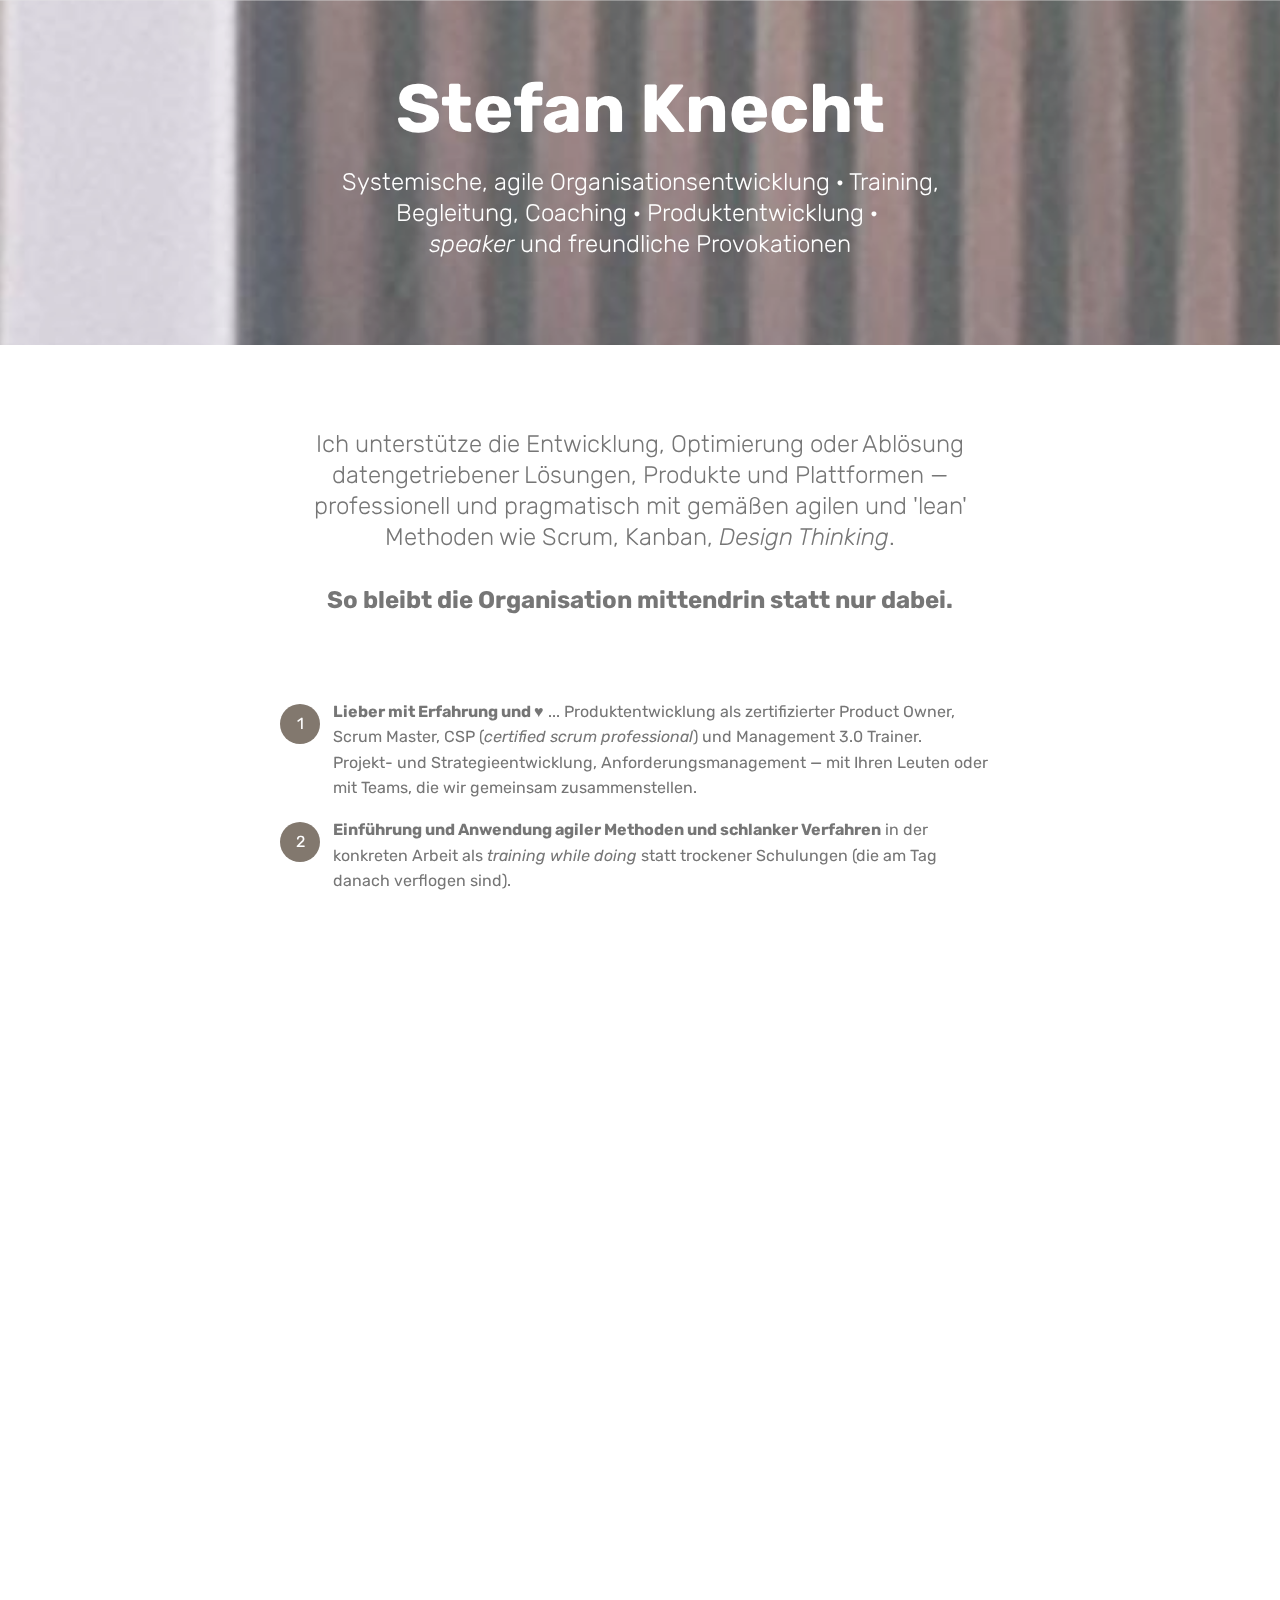
==== commit 56751f7b: "create github pages" ====
--- a/index.html
+++ b/index.html
@@ -22,7 +22,7 @@
   
 </head>
 <body>
-<section class="mbr-section content5 cid-qC62xe7l63 mbr-parallax-background" id="content5-0" data-rv-view="290">
+<section class="mbr-section content5 cid-qC62xe7l63 mbr-parallax-background" id="content5-0" data-rv-view="11">
 
     
 
@@ -34,7 +34,7 @@
             <div class="title col-12 col-md-8">
                 <h2 class="align-center mbr-bold mbr-white pb-3 mbr-fonts-style display-1">
                     Stefan Knecht</h2>
-                <h3 class="mbr-section-subtitle align-center mbr-light mbr-white pb-3 mbr-fonts-style display-5">Agiles Management · Training, Begleitung, Coaching · Produktentwicklung<br><em>speaker</em></h3>
+                <h3 class="mbr-section-subtitle align-center mbr-light mbr-white pb-3 mbr-fonts-style display-5">Systemische, agile Organisationsentwicklung · Training, Begleitung, Coaching · Produktentwicklung ·&nbsp;<br><em>speaker</em> und freundliche Provokationen</h3>
                 
                 
             </div>
@@ -42,38 +42,38 @@
     </div>
 </section>
 
-<section class="engine"><a href="https://mobirise.co/b">free web page creator</a></section><section class="mbr-section content4 cid-qC62ypZS4w" id="content4-1" data-rv-view="293">
+<section class="engine"><a href="https://mobirise.co/f">bootstrap builder</a></section><section class="mbr-section content4 cid-qC62ypZS4w" id="content4-1" data-rv-view="14">
 
     
 
     <div class="container">
         <div class="media-container-row">
             <div class="title col-12 col-md-8">
-                <h2 class="align-center pb-3 mbr-fonts-style display-2">systemische agile Methoden</h2>
-                <h3 class="mbr-section-subtitle align-center mbr-light mbr-fonts-style display-5">Ich unterstütze die Entwicklung, Optimierung oder Ablösung datengetriebener Lösungen, Produkte und Plattformen im B2B und B2C — professionell und pragmatisch mit angemessenen agilen Methoden wie Scrum oder Kanban. <br><br><strong>So bleibt die Organisation mittendrin statt nur dabei.</strong><br></h3>
+                <h2 class="align-center pb-3 mbr-fonts-style display-7"></h2>
+                <h3 class="mbr-section-subtitle align-center mbr-light mbr-fonts-style display-5">Ich unterstütze die Entwicklung, Optimierung oder Ablösung datengetriebener Lösungen, Produkte und Plattformen — professionell und pragmatisch mit gemäßen agilen und 'lean' Methoden wie Scrum, Kanban,&nbsp;<em>Design Thinking</em>. <br><br><strong>So bleibt die Organisation mittendrin statt nur dabei.</strong><br></h3>
                 
             </div>
         </div>
     </div>
 </section>
 
-<section class="mbr-section article content11 cid-qC62BVT4iI" id="content11-3" data-rv-view="295">
+<section class="mbr-section article content11 cid-qC62BVT4iI" id="content11-3" data-rv-view="16">
      
 
     <div class="container">
         <div class="media-container-row">
             <div class="mbr-text counter-container col-12 col-md-8 mbr-fonts-style display-7">
                 <ol>
-                    <li><strong>Lieber mit Erfahrung und ♥</strong> ... Produktentwicklung als zertifizierter Product Owner, Scrum Master und CSP (<em>certified scrum professional</em>), Management 3.0 Trainer, Projekt- und Strategieentwicklung, Anforderungsmanagement — mit etablierten Teams oder <em>from scratch</em> mit passenden Teams ... die wir gemeinsam zusammenstellen.</li>
-                    <li><strong>Einführung und Anwendung agiler Methoden und Verfahren</strong> in der konkreten Arbeit als <em>training while doing </em>statt trockener Schulungen (die am Tag danach verflogen sind).</li>
-                    <li><strong>Kollaborative Wissensarbeit mit Wikis</strong>: Konzept, Struktur, Aufbau, Administration, Marketing und Betrieb für ein halbes Dutzend Confluence/Jira Umgebungen von 30-600 Nutzern, robuste und alltäglich genutzte Intranets und Extranets für mehrere internationale Unternehmen.</li>
+                    <li><strong>Lieber mit Erfahrung und ♥</strong> ... Produktentwicklung als zertifizierter Product Owner, Scrum Master, CSP (<em>certified scrum professional</em>) und Management 3.0 Trainer. <br>Projekt- und Strategieentwicklung, Anforderungsmanagement — mit Ihren Leuten oder mit&nbsp;Teams, die wir gemeinsam zusammenstellen.</li>
+                    <li><strong>Einführung und Anwendung agiler Methoden und schlanker Verfahren</strong> in der konkreten Arbeit als <em>training while doing </em>statt trockener Schulungen (die am Tag danach verflogen sind).</li>
+                    <li><strong>Kollaborative Wissensarbeit und Themenentwicklung mit Wikis</strong>: Konzept, Struktur, Aufbau, Administration, Marketing und Betrieb für ein halbes Dutzend Confluence/Jira Umgebungen von 30-600 Nutzern, robuste und alltäglich genutzte Intranets und Extranets für mehrere internationale Unternehmen.</li>
                 </ol>
             </div>
         </div>
     </div>
 </section>
 
-<section class="mbr-section content6 cid-qC7tRQC33G" id="content6-b" data-rv-view="296">
+<section class="mbr-section content6 cid-qC7tRQC33G" id="content6-b" data-rv-view="17">
     
      
     
@@ -86,7 +86,7 @@
                     </div>
                     <div class="media-content">
                         <div class="mbr-section-text">
-                            <p class="mbr-text mb-0 mbr-fonts-style display-7">Ach ja: als gelegentlicher <em>speaker</em> buchen Sie mich über <a href="www.it-economics.de">it-economics</a>, für die ich als Agiler Trainer und Management Coach bei eher großen Organisationen arbeite. Change und so. Und dieses Agildings.<br><br>Manchmal spreche über »<strong>OS H — Betriebssystem Mensch</strong>« (<a href="https://www.youtube.com/watch?v=4vbYC69bSaQ">Video</a>, Mai 2017 ... wobei die storyline heute schon ein paar Umdrehungen weiter ist), oder über »<strong>Biases — kognitive Fehlleistungen (und weshalb wir ihnen nicht entfleuchen können)</strong>«. Gerne spreche ich auch über die <strong>Queue Theory</strong>, die Warteschlangentheorie, aus der wir auch lernen können, dass mehr nicht immer besser ist. <br>Oder wir starten mit »<strong>Kanban — schmal und schlau</strong>«. <br><br>Suchen Sie sich was aus. <br>Wir sicher eine freundliche Provokation, die Ihnen auf die agile Überholspur hilft. <br><br><a href="mailto:knecht@digitalien.org">Reden</a>?<br></p>
+                            <p class="mbr-text mb-0 mbr-fonts-style display-7">Ach ja: als ambitionierten Amateur-<em>speaker</em>&nbsp;und freundlichen Provokateur buchen Sie mich über <a href="www.it-economics.de">it-economics</a>, für die ich als Agiler Trainer und Management Coach bei eher großen Organisationen arbeite. Change und so.&nbsp;Deutsch oder Englisch.<br><br>Manchmal spreche über »<strong>OS H — Betriebssystem Mensch</strong>« (<a href="https://www.youtube.com/watch?v=4vbYC69bSaQ">Video</a>, Mai 2017 ... wobei die <em>storyline</em> heute schon ein paar Umdrehungen weiter ist), oder über »<strong>Biases — kognitive Fehlleistungen (und weshalb wir ihnen nicht entfleuchen können)</strong>«. <br><br>Neu ab 1Q18: <strong>Queue Theory for the Perplexed</strong> —&nbsp;die Warteschlangentheorie tiefergelegt. Aus dem bestens erforschten Zusammenspiel aus Last, Entlastung und <em>slack time</em> kommt viel Nützliches. Etwa, dass <em>mehr</em> nicht immer besser ist und Wachstum Alternativen hat.<br><br>Oder wir starten mit »<strong>Kanban — schmal und schlau</strong>«. Mit ein wenig Packpapier, Malerband und dicken Filzern wird sichtbar was geht und wo es klemmt. Ganz ohne Technologien, Bollyhow und Aufregung.<br><br>Suchen Sie sich 'was aus!<br>Irgendwie muss dieses Agildings ja in die Hufe kommen.&nbsp;<br><br><a href="mailto:knecht@digitalien.org">Reden</a>?<br></p>
                         </div>
                     </div>
                 </div>
@@ -95,7 +95,7 @@
     </div>
 </section>
 
-<section class="cid-qC6bZxqhh1 mbr-reveal" id="footer5-6" data-rv-view="298">
+<section class="cid-qC6bZxqhh1 mbr-reveal" id="footer5-6" data-rv-view="19">
 
     
 
@@ -123,7 +123,7 @@
             <div class="media-container-row mbr-white">
                 <div class="col-md-6 copyright">
                     <p class="mbr-text mbr-fonts-style display-7">
-                        © Copyright 2017, 2018 usw. · <a href="Impressum — Imprint" class="text-white">Impressum — Imprint</a></p>
+                        © Copyright 2017, 2018 usw. · <a href="impressum_imprint.html" class="text-white">Impressum — Imprint</a></p>
                 </div>
                 <div class="col-md-6">
                     <div class="social-list align-right">
@@ -152,7 +152,11 @@
                                 <span class="mbr-iconfont mbr-iconfont-social socicon-xing socicon" style="color: rgb(255, 255, 255);" media-simple="true"></span>
                             </a>
                         </div>
-                        
+                        <div class="soc-item">
+                            <a href="https://sknecht.github.io/knecht/" target="_blank">
+                                <span class="mbr-iconfont mbr-iconfont-social socicon-github socicon" style="color: rgb(255, 255, 255);" media-simple="true"></span>
+                            </a>
+                        </div>
                     </div>
                 </div>
             </div>
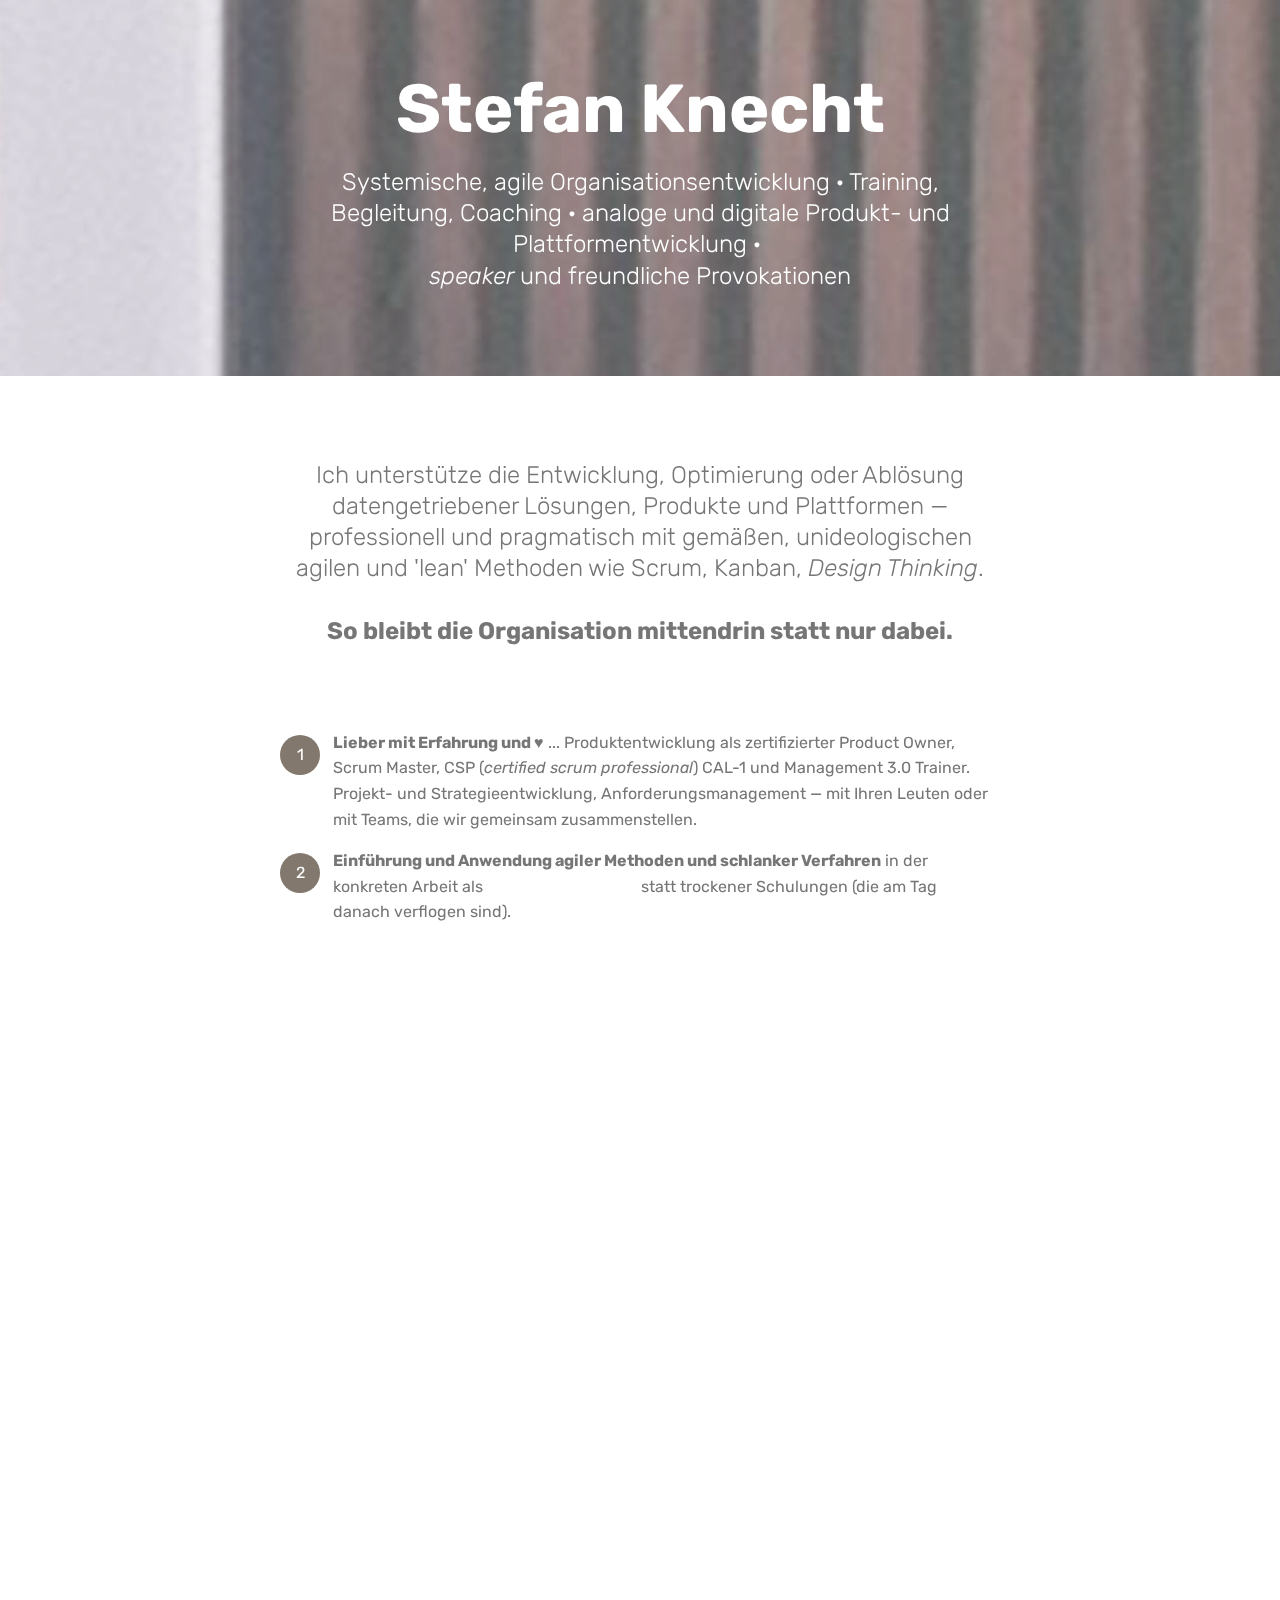
==== commit b387cb6c: "create github pages" ====
--- a/index.html
+++ b/index.html
@@ -1,11 +1,11 @@
 <!DOCTYPE html>
-<html>
+<html >
 <head>
-  <!-- Site made with Mobirise Website Builder v4.4.0, https://mobirise.com -->
+  <!-- Site made with Mobirise Website Builder v4.8.1, https://mobirise.com -->
   <meta charset="UTF-8">
   <meta http-equiv="X-UA-Compatible" content="IE=edge">
-  <meta name="generator" content="Mobirise v4.4.0, mobirise.com">
-  <meta name="viewport" content="width=device-width, initial-scale=1">
+  <meta name="generator" content="Mobirise v4.8.1, mobirise.com">
+  <meta name="viewport" content="width=device-width, initial-scale=1, minimum-scale=1">
   <link rel="shortcut icon" href="assets/images/head-knecht-circle-128x128.png" type="image/x-icon">
   <meta name="description" content="personal page, agile training, coaching, psychagilist, kanban, scrum, agile methods, agilization, maagement 3.0, m30, scrum master, product owner, CSP, speaker, agent provokateur, freundlicher kapitalist, vater, mensch.">
   <title>Stefan Knecht</title>
@@ -13,8 +13,9 @@
   <link rel="stylesheet" href="assets/bootstrap/css/bootstrap.min.css">
   <link rel="stylesheet" href="assets/bootstrap/css/bootstrap-grid.min.css">
   <link rel="stylesheet" href="assets/bootstrap/css/bootstrap-reboot.min.css">
-  <link rel="stylesheet" href="assets/animate.css/animate.min.css">
+  <link rel="stylesheet" href="assets/soundcloud-plugin/style.css">
   <link rel="stylesheet" href="assets/socicon/css/styles.css">
+  <link rel="stylesheet" href="assets/animatecss/animate.min.css">
   <link rel="stylesheet" href="assets/theme/css/style.css">
   <link rel="stylesheet" href="assets/mobirise/css/mbr-additional.css" type="text/css">
   
@@ -22,7 +23,7 @@
   
 </head>
 <body>
-<section class="mbr-section content5 cid-qC62xe7l63 mbr-parallax-background" id="content5-0" data-rv-view="11">
+  <section class="mbr-section content5 cid-qC62xe7l63 mbr-parallax-background" id="content5-0">
 
     
 
@@ -34,7 +35,7 @@
             <div class="title col-12 col-md-8">
                 <h2 class="align-center mbr-bold mbr-white pb-3 mbr-fonts-style display-1">
                     Stefan Knecht</h2>
-                <h3 class="mbr-section-subtitle align-center mbr-light mbr-white pb-3 mbr-fonts-style display-5">Systemische, agile Organisationsentwicklung · Training, Begleitung, Coaching · Produktentwicklung ·&nbsp;<br><em>speaker</em> und freundliche Provokationen</h3>
+                <h3 class="mbr-section-subtitle align-center mbr-light mbr-white pb-3 mbr-fonts-style display-5">Systemische, agile Organisationsentwicklung · Training, Begleitung, Coaching · analoge und digitale Produkt- und Plattformentwicklung ·&nbsp;<br><em>speaker</em> und freundliche Provokationen</h3>
                 
                 
             </div>
@@ -42,7 +43,7 @@
     </div>
 </section>
 
-<section class="engine"><a href="https://mobirise.co/f">bootstrap builder</a></section><section class="mbr-section content4 cid-qC62ypZS4w" id="content4-1" data-rv-view="14">
+<section class="engine"><a href="https://mobiri.se">Mobirise</a></section><section class="mbr-section content4 cid-qC62ypZS4w" id="content4-1">
 
     
 
@@ -50,21 +51,21 @@
         <div class="media-container-row">
             <div class="title col-12 col-md-8">
                 <h2 class="align-center pb-3 mbr-fonts-style display-7"></h2>
-                <h3 class="mbr-section-subtitle align-center mbr-light mbr-fonts-style display-5">Ich unterstütze die Entwicklung, Optimierung oder Ablösung datengetriebener Lösungen, Produkte und Plattformen — professionell und pragmatisch mit gemäßen agilen und 'lean' Methoden wie Scrum, Kanban,&nbsp;<em>Design Thinking</em>. <br><br><strong>So bleibt die Organisation mittendrin statt nur dabei.</strong><br></h3>
+                <h3 class="mbr-section-subtitle align-center mbr-light mbr-fonts-style display-5">Ich unterstütze die Entwicklung, Optimierung oder Ablösung datengetriebener Lösungen, Produkte und Plattformen — professionell und pragmatisch mit gemäßen, unideologischen agilen und 'lean' Methoden wie Scrum, Kanban,&nbsp;<em>Design Thinking</em>. <br><br><strong>So bleibt die Organisation mittendrin statt nur dabei.</strong><br></h3>
                 
             </div>
         </div>
     </div>
 </section>
 
-<section class="mbr-section article content11 cid-qC62BVT4iI" id="content11-3" data-rv-view="16">
+<section class="mbr-section article content11 cid-qC62BVT4iI" id="content11-3">
      
 
     <div class="container">
         <div class="media-container-row">
             <div class="mbr-text counter-container col-12 col-md-8 mbr-fonts-style display-7">
                 <ol>
-                    <li><strong>Lieber mit Erfahrung und ♥</strong> ... Produktentwicklung als zertifizierter Product Owner, Scrum Master, CSP (<em>certified scrum professional</em>) und Management 3.0 Trainer. <br>Projekt- und Strategieentwicklung, Anforderungsmanagement — mit Ihren Leuten oder mit&nbsp;Teams, die wir gemeinsam zusammenstellen.</li>
+                    <li><strong>Lieber mit Erfahrung und ♥</strong> ... Produktentwicklung als zertifizierter Product Owner, Scrum Master, CSP (<em>certified scrum professional</em>) CAL-1 und Management 3.0 Trainer. <br>Projekt- und Strategieentwicklung, Anforderungsmanagement — mit Ihren Leuten oder mit&nbsp;Teams, die wir gemeinsam zusammenstellen.</li>
                     <li><strong>Einführung und Anwendung agiler Methoden und schlanker Verfahren</strong> in der konkreten Arbeit als <em>training while doing </em>statt trockener Schulungen (die am Tag danach verflogen sind).</li>
                     <li><strong>Kollaborative Wissensarbeit und Themenentwicklung mit Wikis</strong>: Konzept, Struktur, Aufbau, Administration, Marketing und Betrieb für ein halbes Dutzend Confluence/Jira Umgebungen von 30-600 Nutzern, robuste und alltäglich genutzte Intranets und Extranets für mehrere internationale Unternehmen.</li>
                 </ol>
@@ -73,7 +74,7 @@
     </div>
 </section>
 
-<section class="mbr-section content6 cid-qC7tRQC33G" id="content6-b" data-rv-view="17">
+<section class="mbr-section content6 cid-qC7tRQC33G" id="content6-b">
     
      
     
@@ -82,11 +83,11 @@
             <div class="col-12 col-md-8">
                 <div class="media-container-row">
                     <div class="mbr-figure" style="width: 35%;">
-                      <img src="assets/images/head-knecht-160w-320x364.jpg" alt="Stefan Knecht" title="" media-simple="true">  
+                      <img src="assets/images/head-knecht-160w-320x364.jpg" alt="Stefan Knecht" title="">  
                     </div>
                     <div class="media-content">
                         <div class="mbr-section-text">
-                            <p class="mbr-text mb-0 mbr-fonts-style display-7">Ach ja: als ambitionierten Amateur-<em>speaker</em>&nbsp;und freundlichen Provokateur buchen Sie mich über <a href="www.it-economics.de">it-economics</a>, für die ich als Agiler Trainer und Management Coach bei eher großen Organisationen arbeite. Change und so.&nbsp;Deutsch oder Englisch.<br><br>Manchmal spreche über »<strong>OS H — Betriebssystem Mensch</strong>« (<a href="https://www.youtube.com/watch?v=4vbYC69bSaQ">Video</a>, Mai 2017 ... wobei die <em>storyline</em> heute schon ein paar Umdrehungen weiter ist), oder über »<strong>Biases — kognitive Fehlleistungen (und weshalb wir ihnen nicht entfleuchen können)</strong>«. <br><br>Neu ab 1Q18: <strong>Queue Theory for the Perplexed</strong> —&nbsp;die Warteschlangentheorie tiefergelegt. Aus dem bestens erforschten Zusammenspiel aus Last, Entlastung und <em>slack time</em> kommt viel Nützliches. Etwa, dass <em>mehr</em> nicht immer besser ist und Wachstum Alternativen hat.<br><br>Oder wir starten mit »<strong>Kanban — schmal und schlau</strong>«. Mit ein wenig Packpapier, Malerband und dicken Filzern wird sichtbar was geht und wo es klemmt. Ganz ohne Technologien, Bollyhow und Aufregung.<br><br>Suchen Sie sich 'was aus!<br>Irgendwie muss dieses Agildings ja in die Hufe kommen.&nbsp;<br><br><a href="mailto:knecht@digitalien.org">Reden</a>?<br></p>
+                            <p class="mbr-text mb-0 mbr-fonts-style display-7">Als freundlichen Provokateur buchen Sie mich über <a href="https://improuv.com" target="_blank">improuv</a>, die feine Beratung, für die ich als Agiler Trainer und Management Coach bei eher großen Organisationen arbeite.&nbsp;<br><br>Manchmal spreche über »<strong>OS H — Betriebssystem Mensch</strong>« (<a href="https://www.youtube.com/watch?v=4vbYC69bSaQ">Video</a>, Mai 2017 ... wobei die <em>storyline</em> heute schon ein paar Umdrehungen weiter ist), oder über »<strong>Biases — kognitive Fehlleistungen (und weshalb wir ihnen nicht entfleuchen können)</strong>«. &nbsp;<br><em>coming up</em>: <strong>Queue Theory for the Perplexed</strong> —&nbsp;die Warteschlangentheorie tiefer gelegt. Aus dem bestens erforschten Zusammenspiel aus Last, Entlastung und <em>slack time</em> kommt viel Nützliches. Etwa, dass <em>mehr</em> nicht immer besser ist und Wachstum Alternativen hat.<br><br>Oder wir starten mit »<strong>Kanban — schmal und schlau</strong>«. Mit ein wenig Packpapier, Malerband und dicken Filzern wird sichtbar was geht und wo es klemmt. Ganz ohne Technologien, Bollyhow und Aufregung.<br><br>Suchen Sie sich 'was aus!<br>Irgendwie muss dieses Agildings ja in die Hufe kommen.&nbsp;<br><br><a href="mailto:knecht@digitalien.org">Wollen wir?</a><br></p>
                         </div>
                     </div>
                 </div>
@@ -95,7 +96,7 @@
     </div>
 </section>
 
-<section class="cid-qC6bZxqhh1 mbr-reveal" id="footer5-6" data-rv-view="19">
+<section class="cid-qC6bZxqhh1 mbr-reveal" id="footer5-6">
 
     
 
@@ -106,7 +107,7 @@
             <div class="col-md-3">
                 <div class="media-wrap">
                     <a href="mailto:knecht@digitalien.org">
-                       <img src="assets/images/no-unicorns-harmed-190x190.png" alt="no unicorns were harmed, building this site. guaranteed. <räusper>" title="" media-simple="true">
+                       <img src="assets/images/no-unicorns-harmed-190x190.png" alt="no unicorns were harmed, building this site. guaranteed. <räusper>" title="">
                     </a>
                 </div>
             </div>
@@ -129,32 +130,32 @@
                     <div class="social-list align-right">
                         <div class="soc-item">
                             <a href="https://twitter.com/knechtomat" target="_blank">
-                                <span class="mbr-iconfont mbr-iconfont-social socicon-twitter socicon" style="color: rgb(255, 255, 255);" media-simple="true"></span>
+                                <span class="mbr-iconfont mbr-iconfont-social socicon-twitter socicon" style="color: rgb(255, 255, 255);"></span>
                             </a>
                         </div>
                         <div class="soc-item">
                             <a href="http://www.quora.com/Stefan-Knecht" target="_blank">
-                                <span class="mbr-iconfont mbr-iconfont-social socicon-quora socicon" style="color: rgb(255, 255, 255);" media-simple="true"></span>
+                                <span class="mbr-iconfont mbr-iconfont-social socicon-quora socicon" style="color: rgb(255, 255, 255);"></span>
                             </a>
                         </div>
                         <div class="soc-item">
                             <a href="https://plus.google.com/114201267619487874343" target="_blank">
-                                <span class="mbr-iconfont mbr-iconfont-social socicon-googleplus socicon" style="color: rgb(255, 255, 255);" media-simple="true"></span>
+                                <span class="mbr-iconfont mbr-iconfont-social socicon-googleplus socicon" style="color: rgb(255, 255, 255);"></span>
                             </a>
                         </div>
                         <div class="soc-item">
                             <a href="http://www.linkedin.com/in/knecht" target="_blank">
-                                <span class="mbr-iconfont mbr-iconfont-social socicon-linkedin socicon" style="color: rgb(255, 255, 255);" media-simple="true"></span>
+                                <span class="mbr-iconfont mbr-iconfont-social socicon-linkedin socicon" style="color: rgb(255, 255, 255);"></span>
                             </a>
                         </div>
                         <div class="soc-item">
                             <a href="https://www.xing.com/profile/Stefan_Knecht" target="_blank">
-                                <span class="mbr-iconfont mbr-iconfont-social socicon-xing socicon" style="color: rgb(255, 255, 255);" media-simple="true"></span>
+                                <span class="mbr-iconfont mbr-iconfont-social socicon-xing socicon" style="color: rgb(255, 255, 255);"></span>
                             </a>
                         </div>
                         <div class="soc-item">
                             <a href="https://sknecht.github.io/knecht/" target="_blank">
-                                <span class="mbr-iconfont mbr-iconfont-social socicon-github socicon" style="color: rgb(255, 255, 255);" media-simple="true"></span>
+                                <span class="mbr-iconfont mbr-iconfont-social socicon-github socicon" style="color: rgb(255, 255, 255);"></span>
                             </a>
                         </div>
                     </div>
@@ -169,13 +170,13 @@
   <script src="assets/popper/popper.min.js"></script>
   <script src="assets/tether/tether.min.js"></script>
   <script src="assets/bootstrap/js/bootstrap.min.js"></script>
-  <script src="assets/smooth-scroll/smooth-scroll.js"></script>
-  <script src="assets/jarallax/jarallax.min.js"></script>
-  <script src="assets/viewport-checker/jquery.viewportchecker.js"></script>
+  <script src="assets/viewportchecker/jquery.viewportchecker.js"></script>
+  <script src="assets/parallax/jarallax.min.js"></script>
+  <script src="assets/smoothscroll/smooth-scroll.js"></script>
   <script src="assets/theme/js/script.js"></script>
   
   
- <div id="scrollToTop" class="scrollToTop mbr-arrow-up"><a style="text-align: center;"><i class="mbri-down mbr-iconfont"></i></a></div>
+ <div id="scrollToTop" class="scrollToTop mbr-arrow-up"><a style="text-align: center;"><i></i></a></div>
     <input name="animation" type="hidden">
   </body>
 </html>